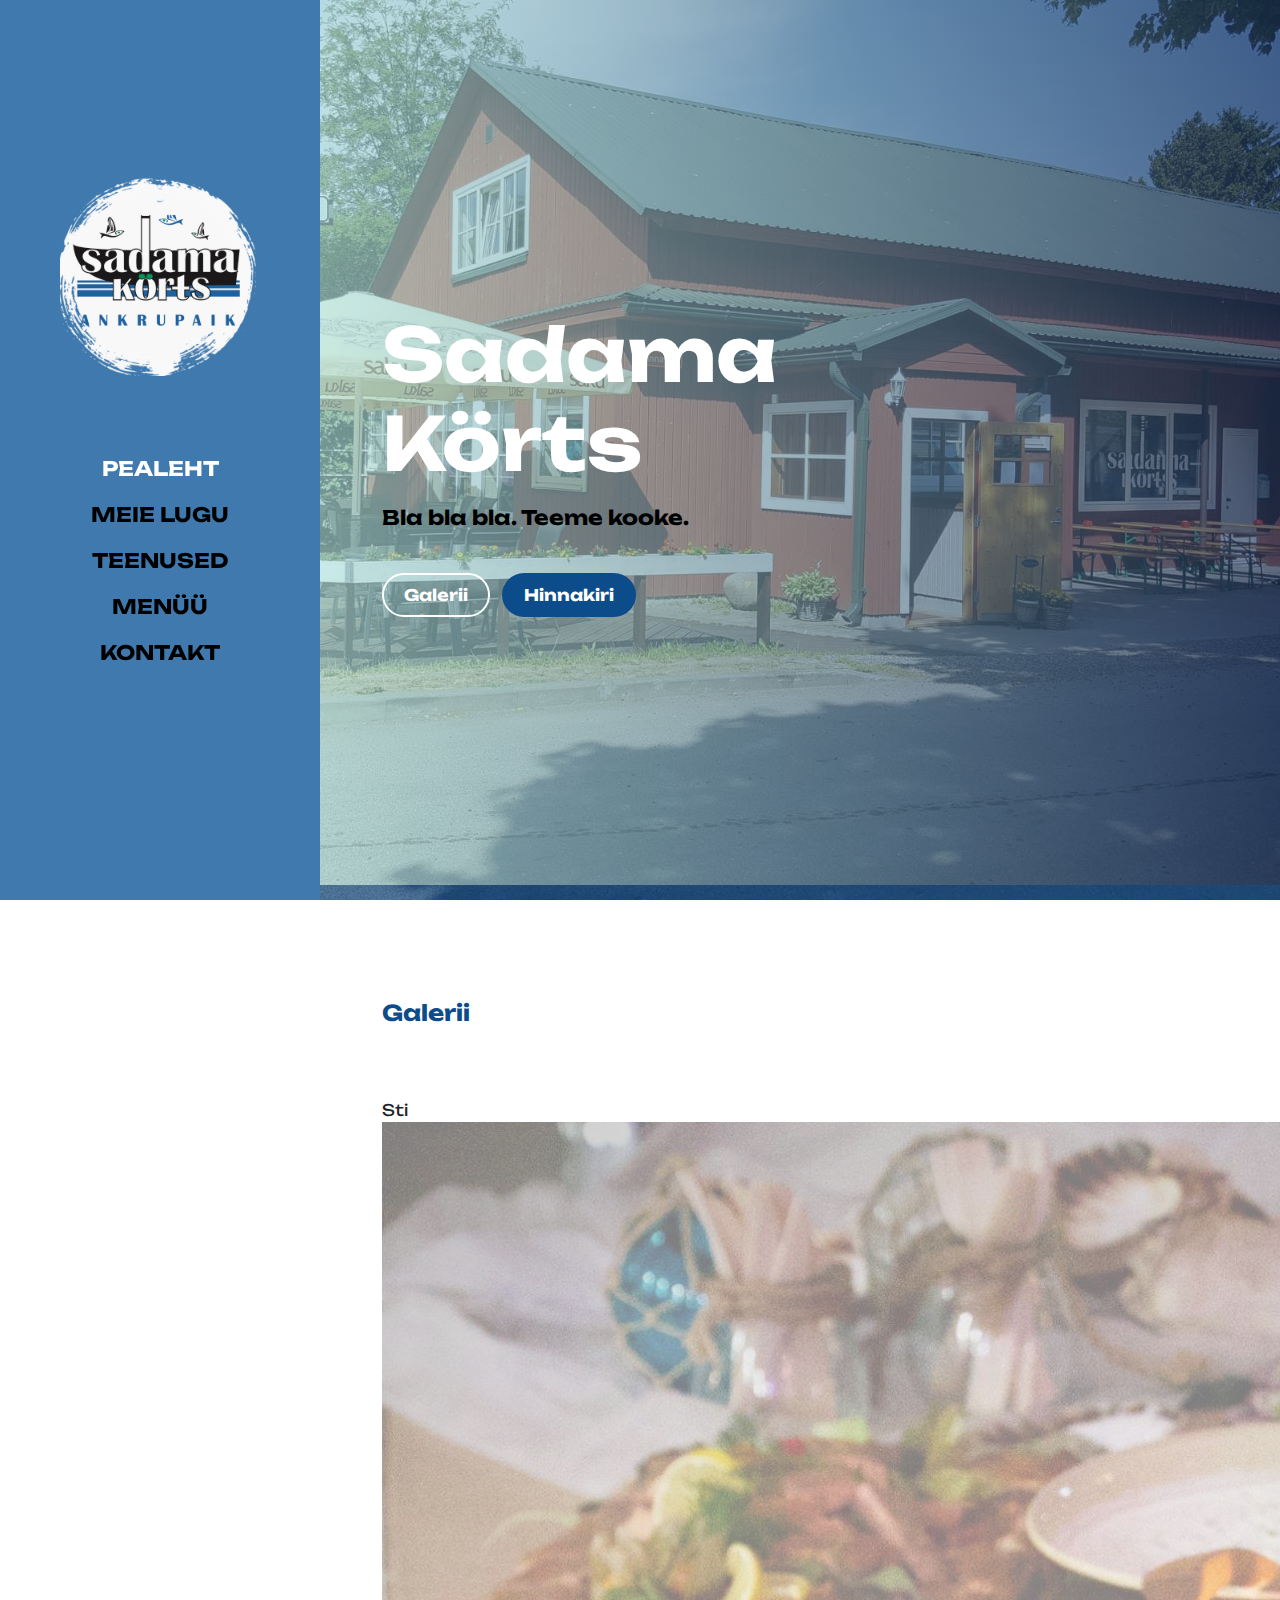
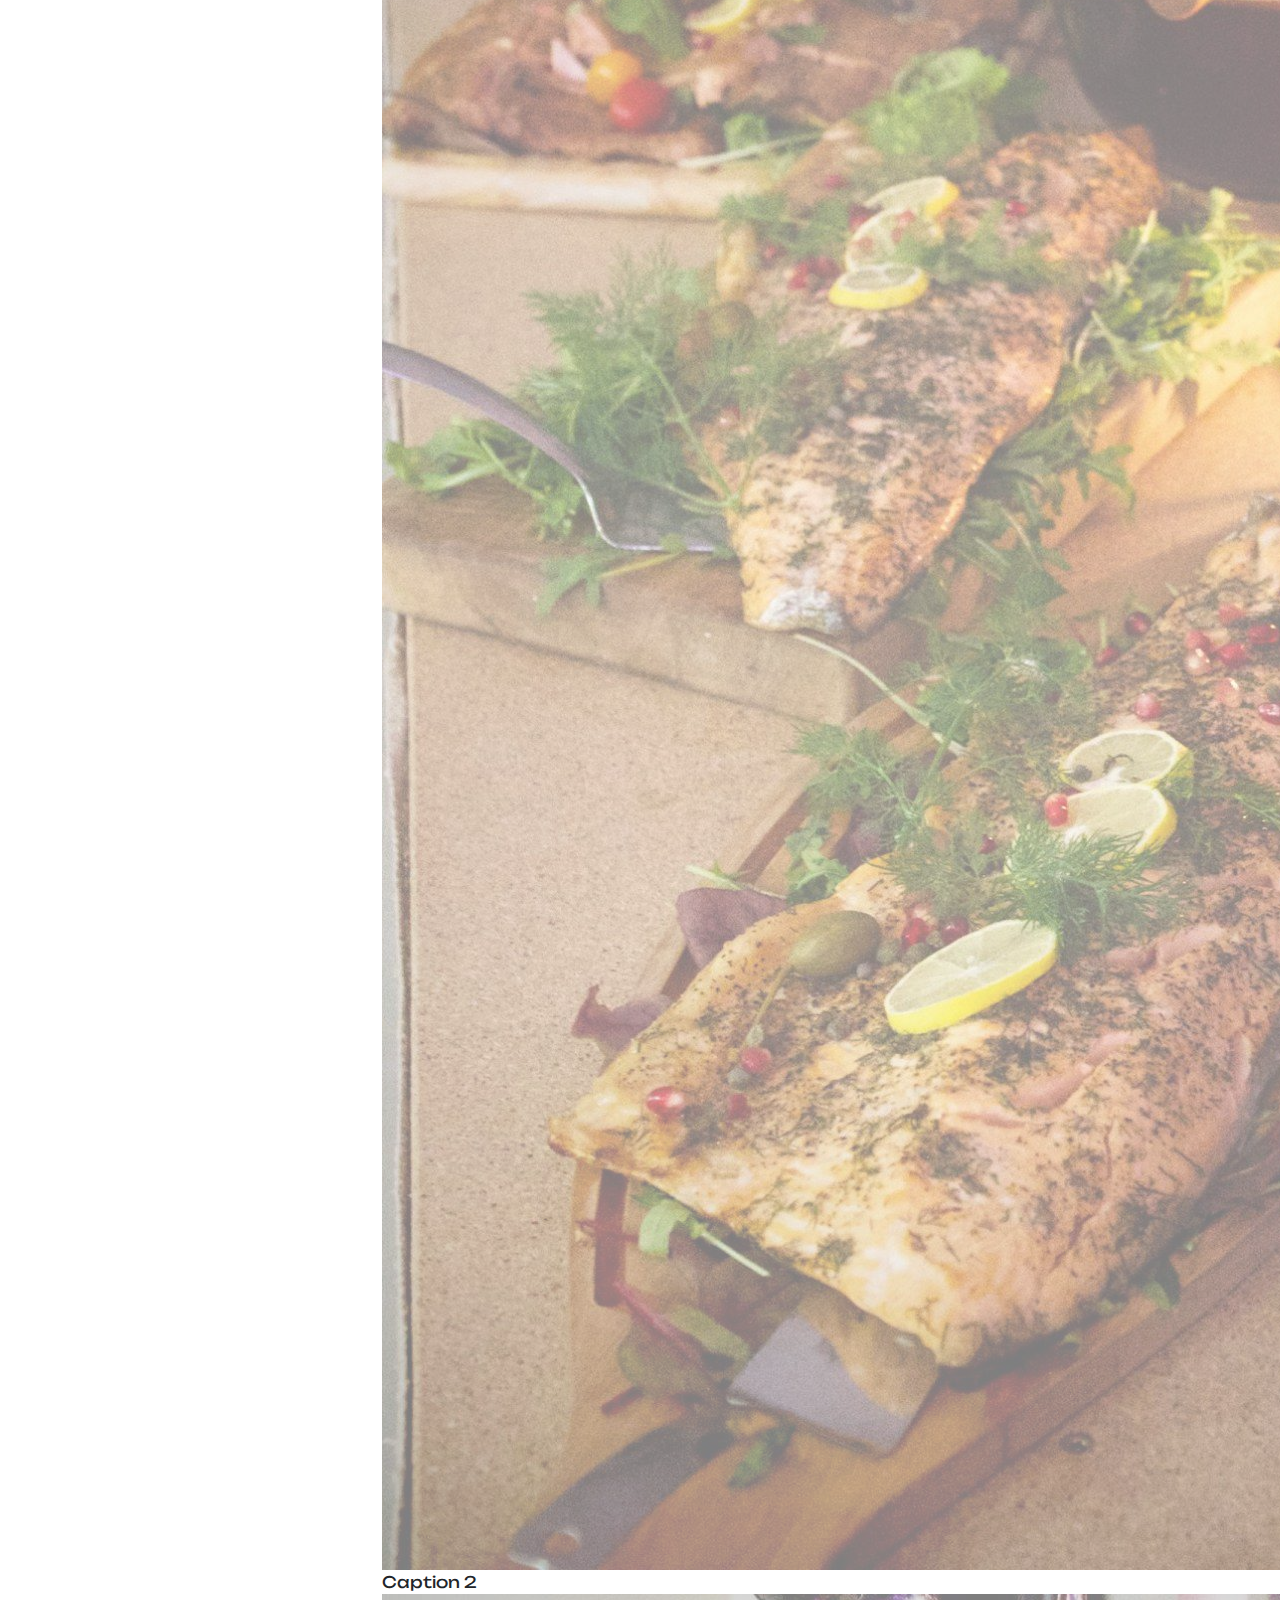
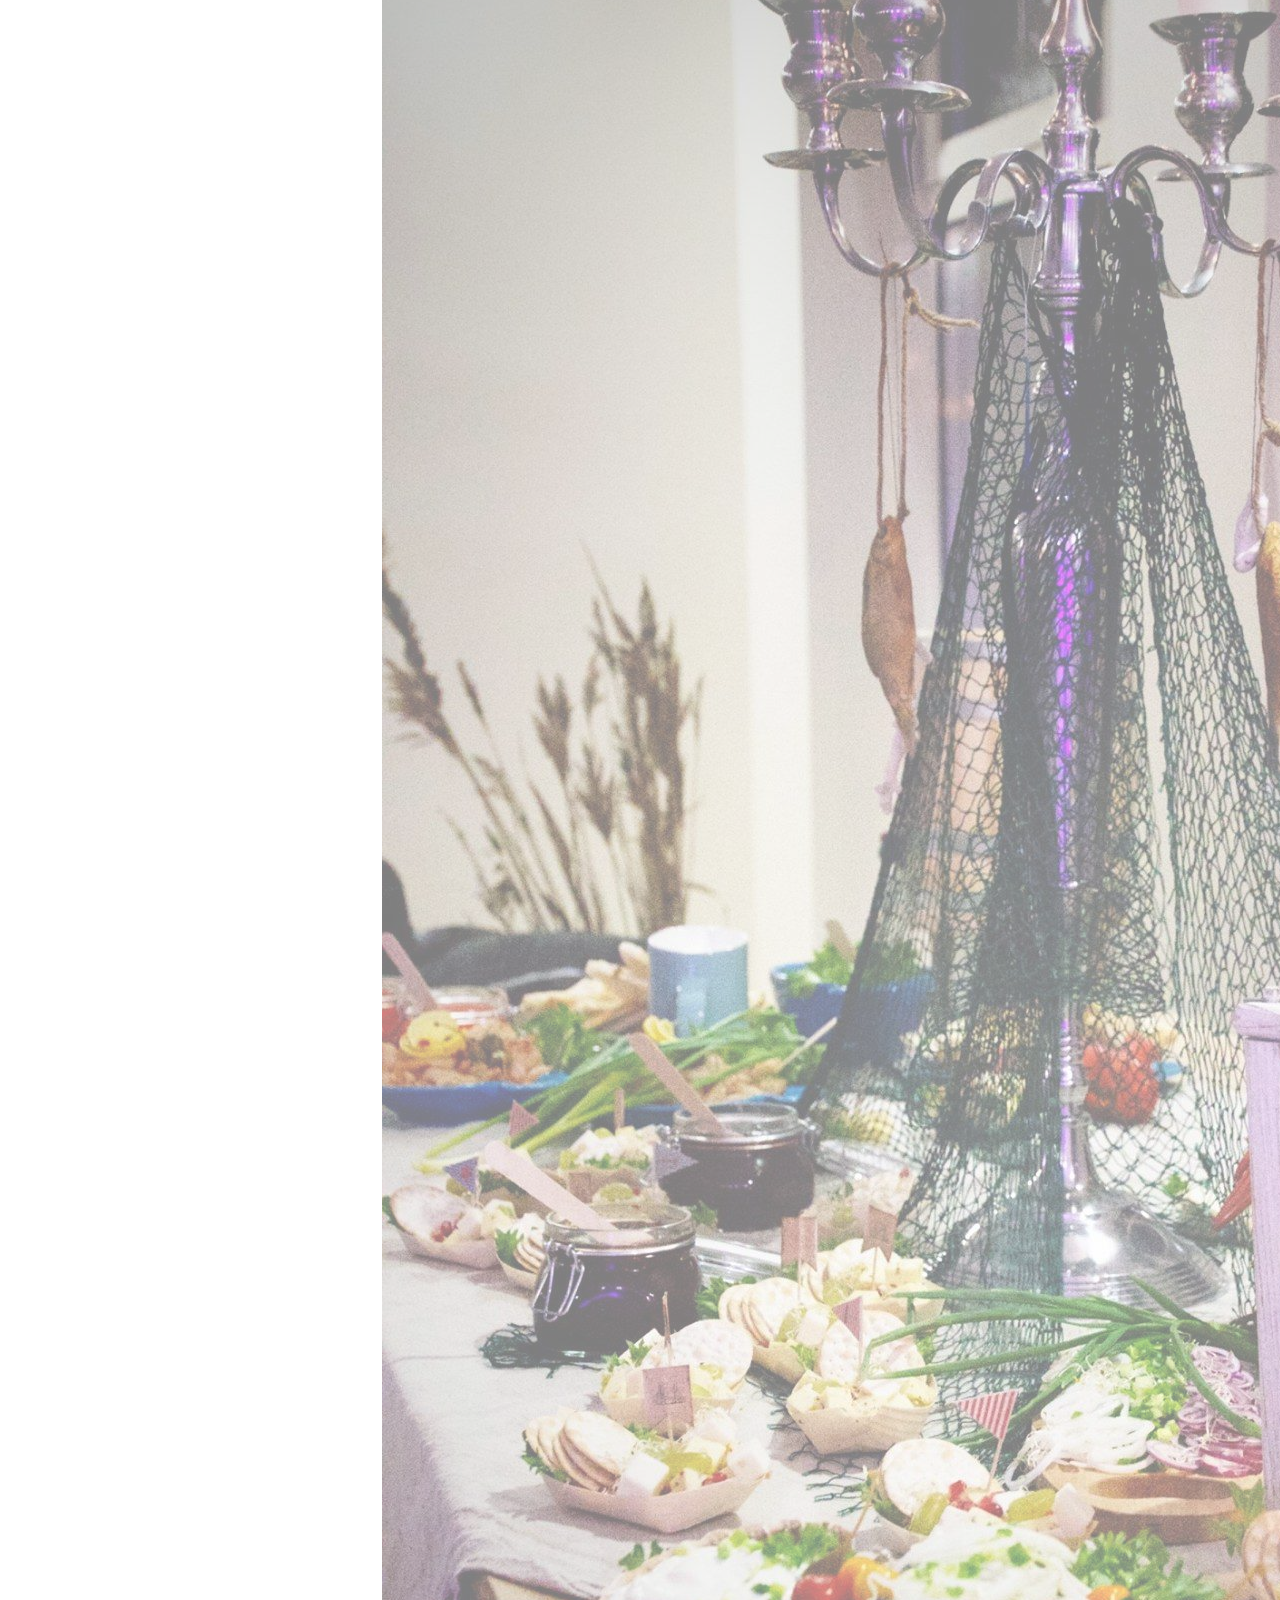
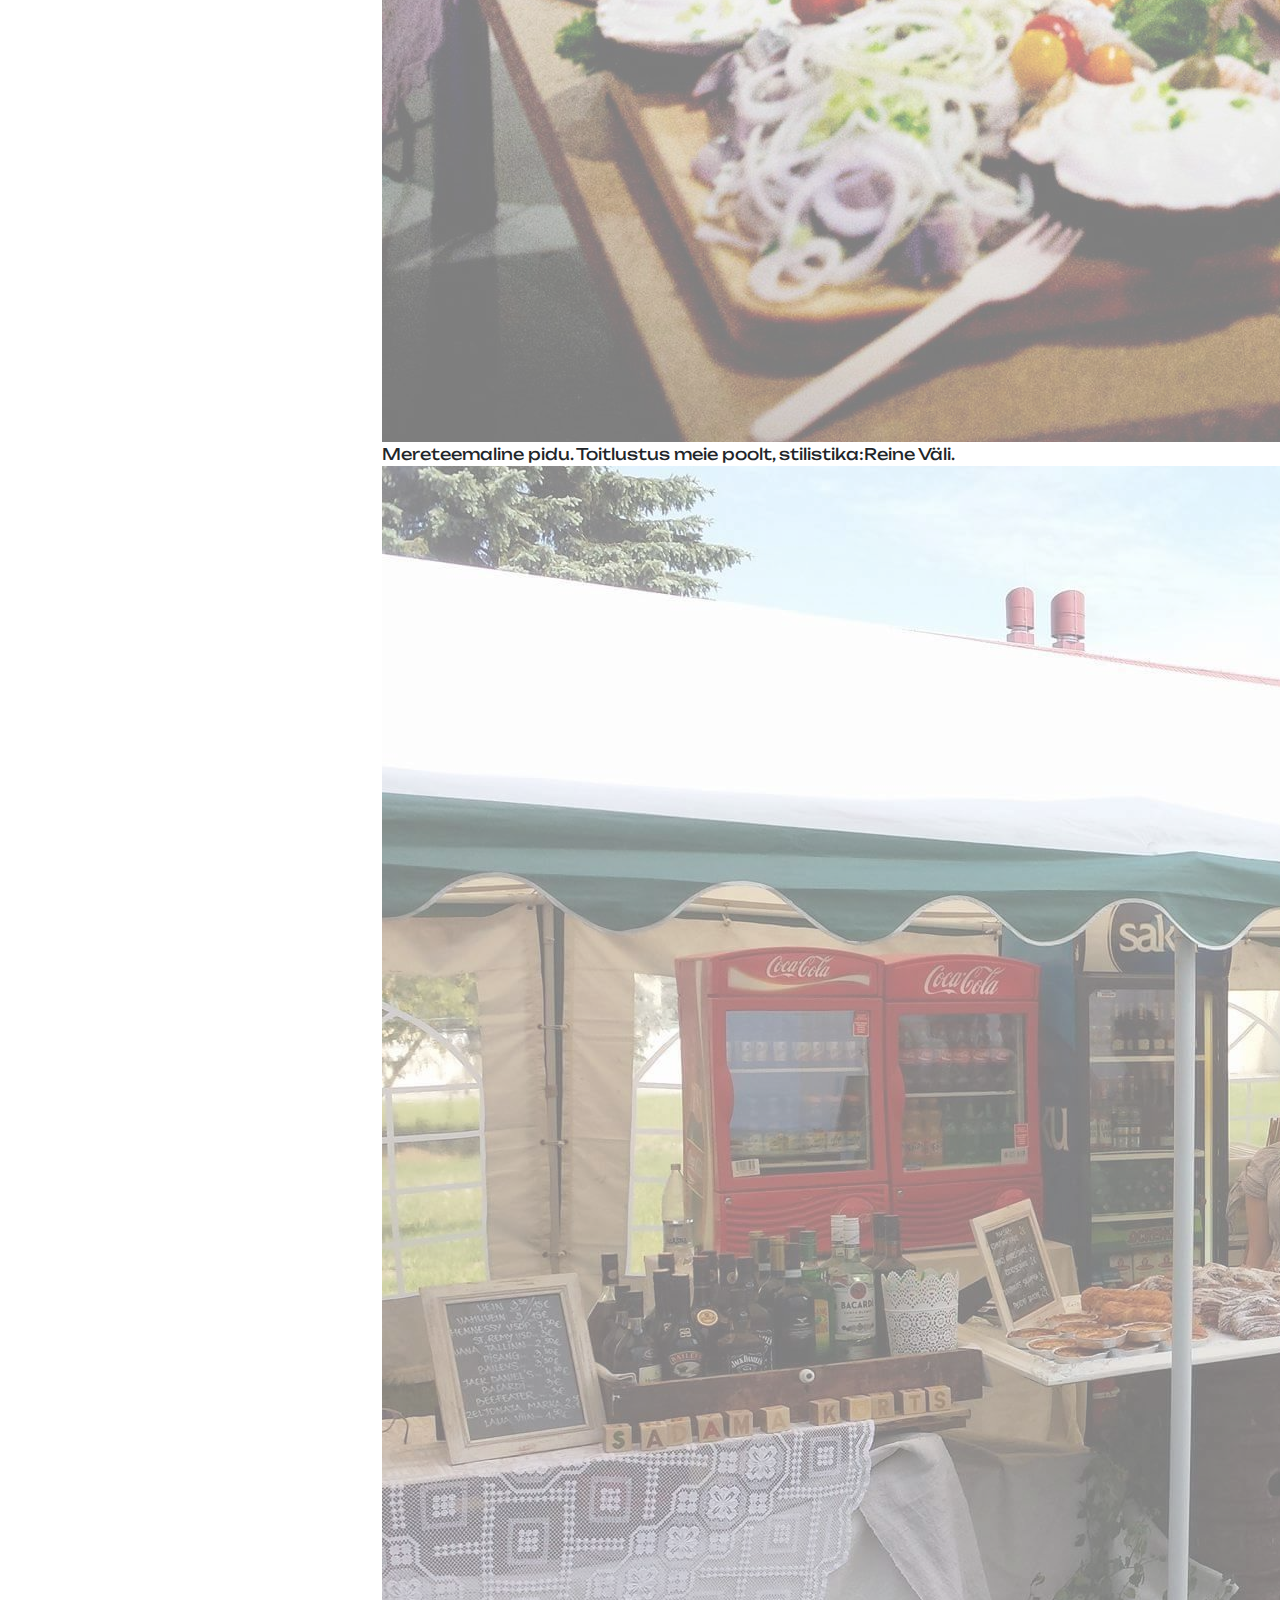
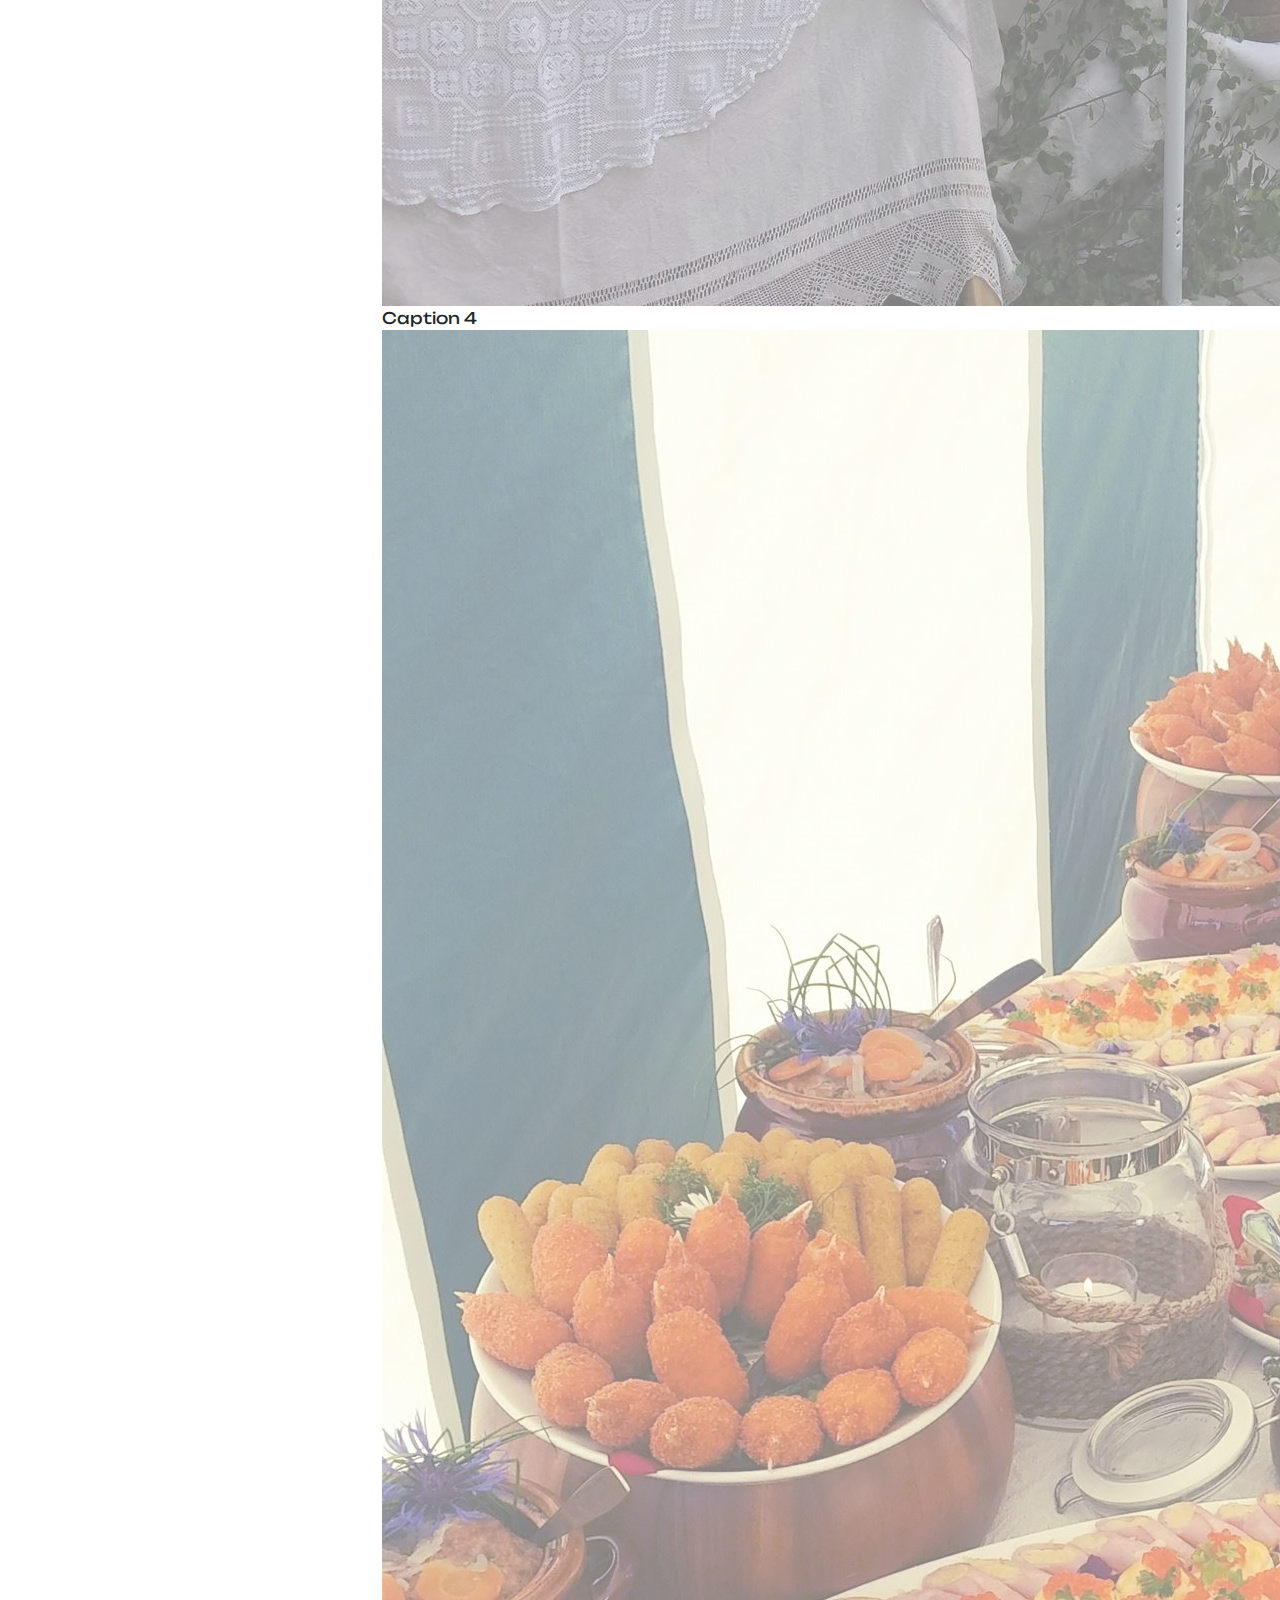
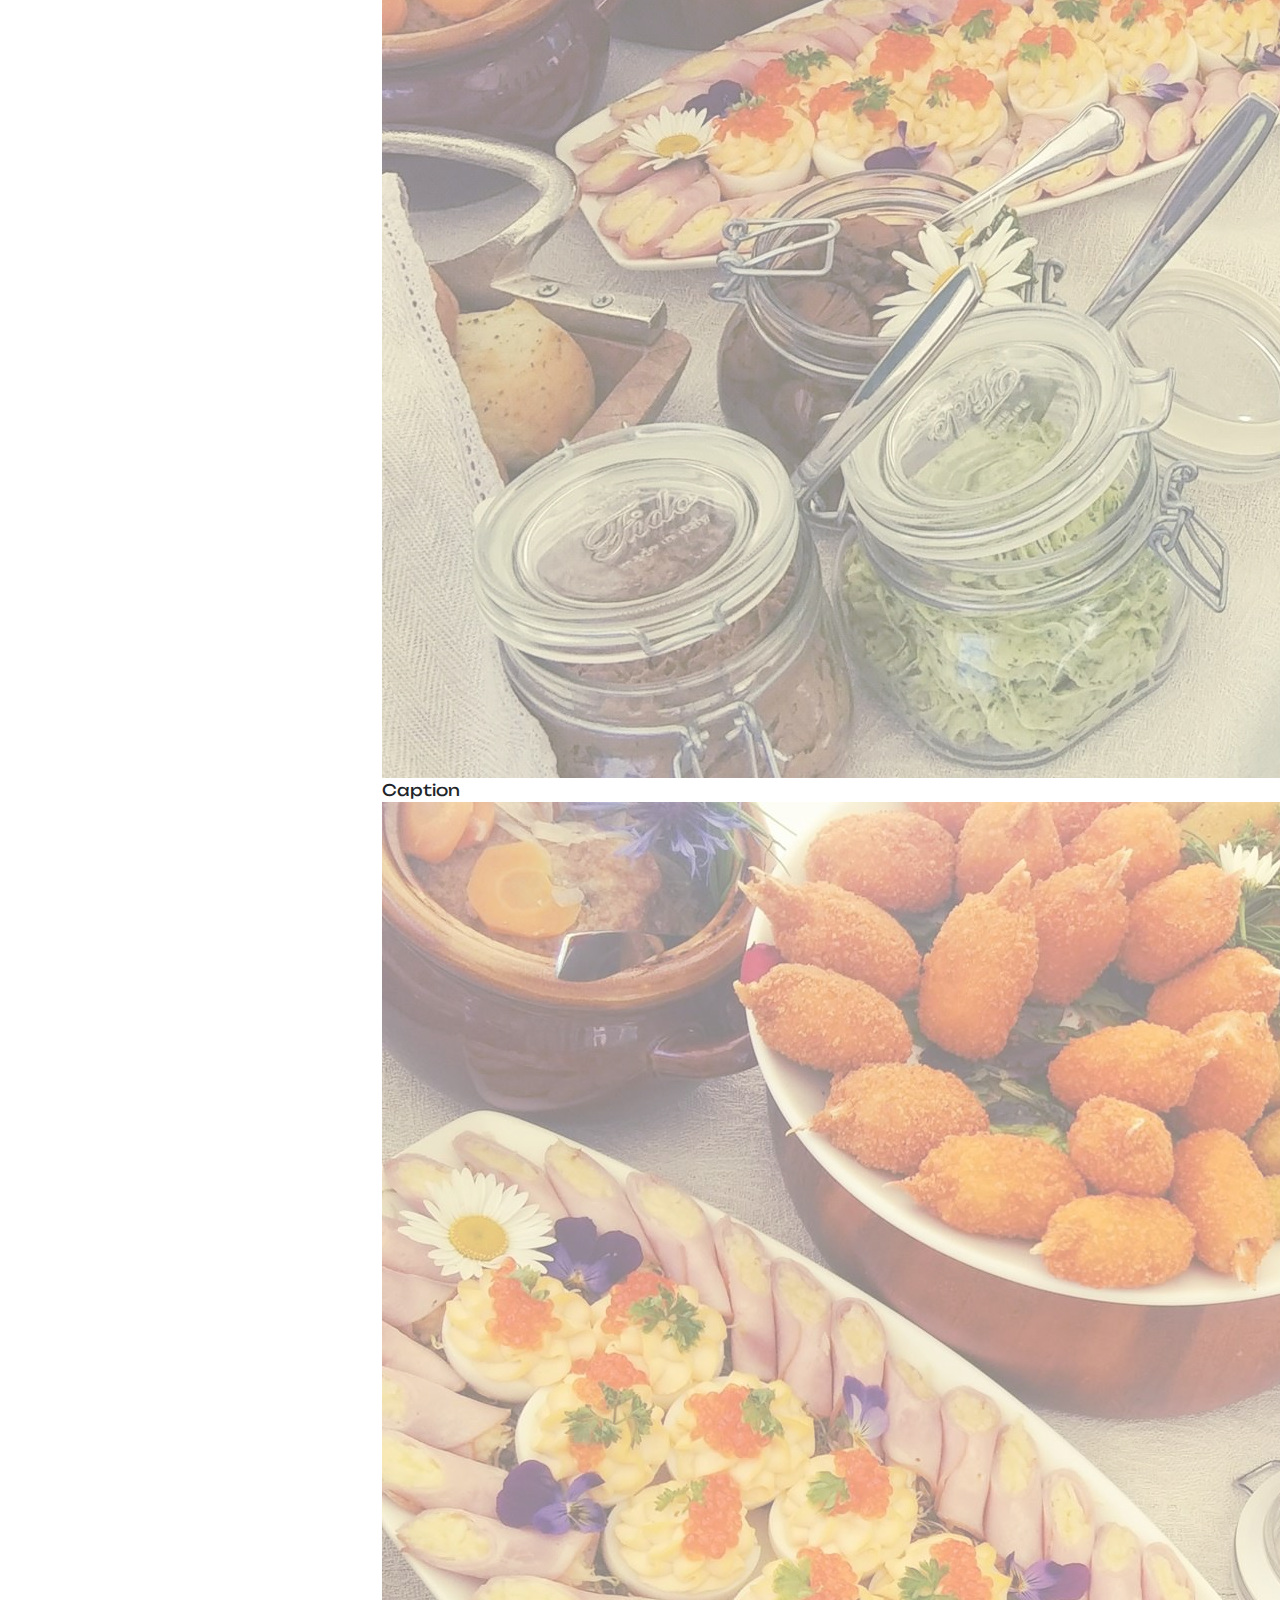
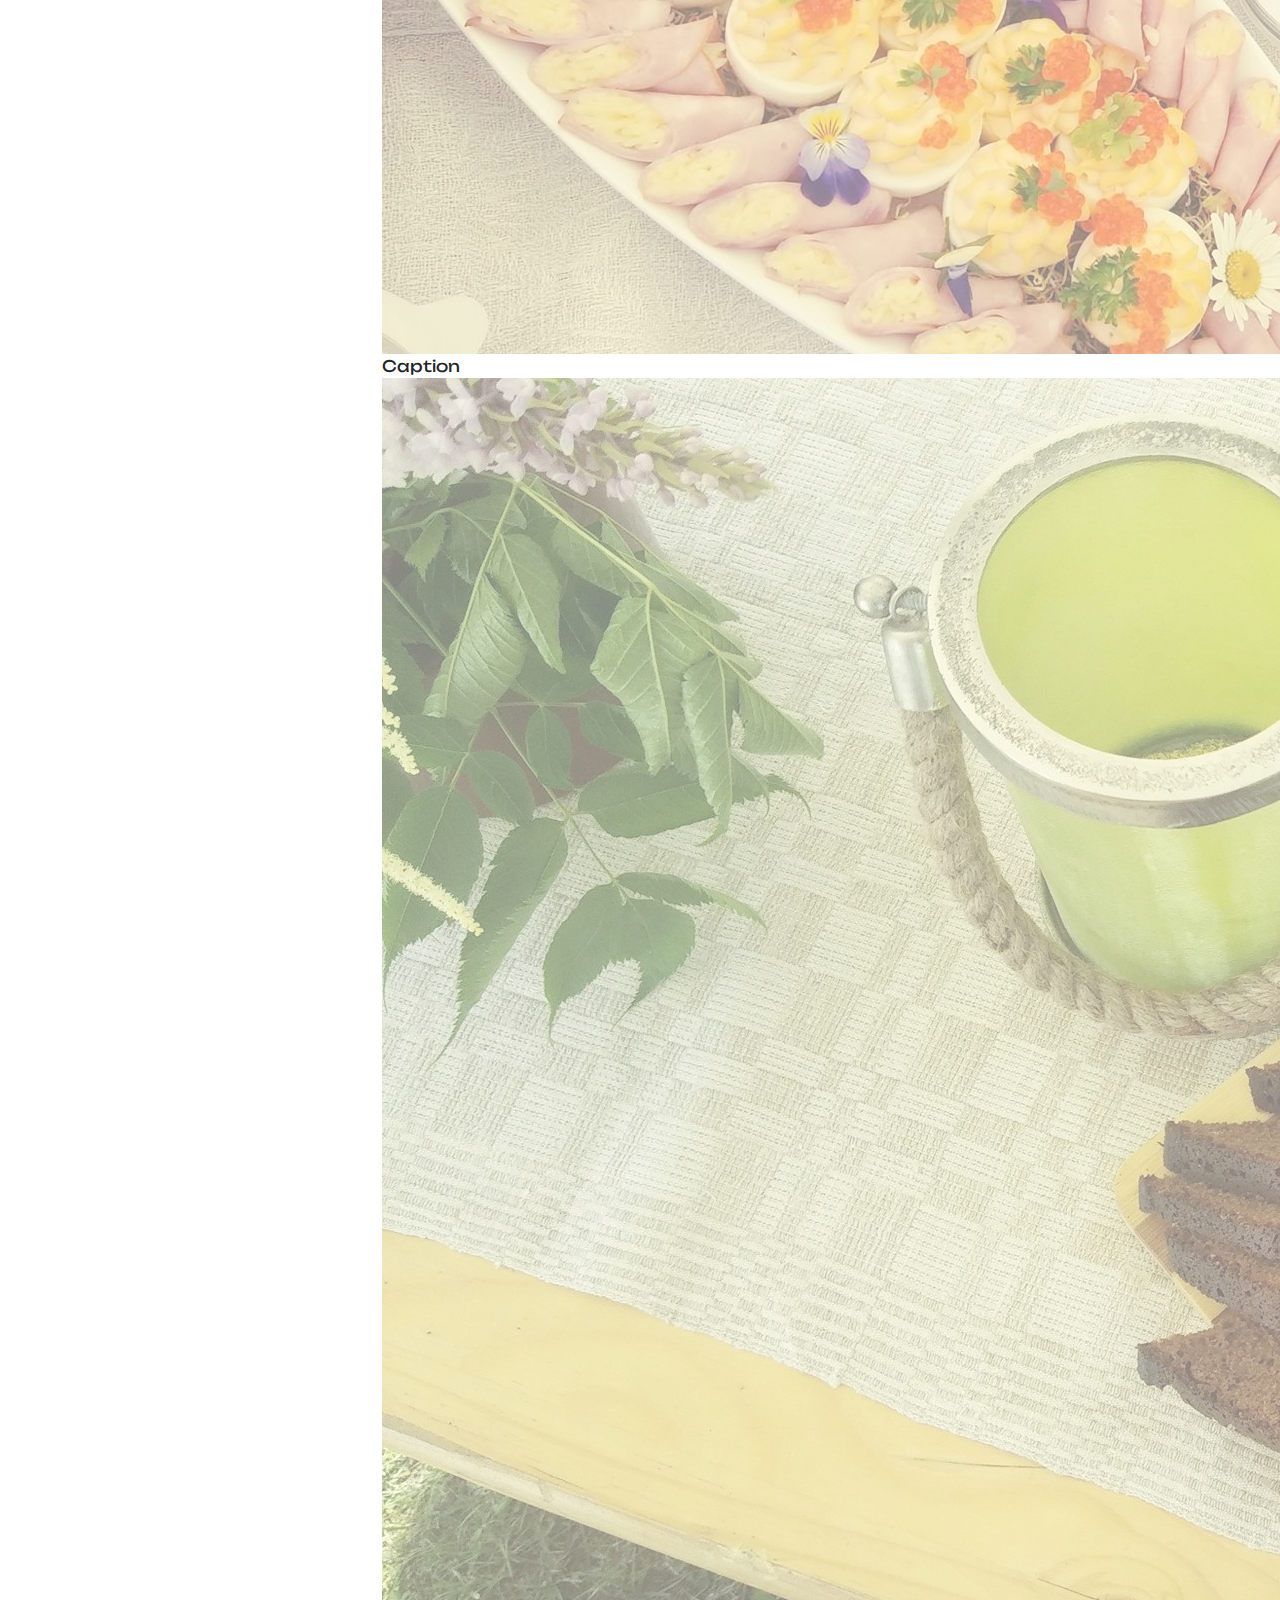
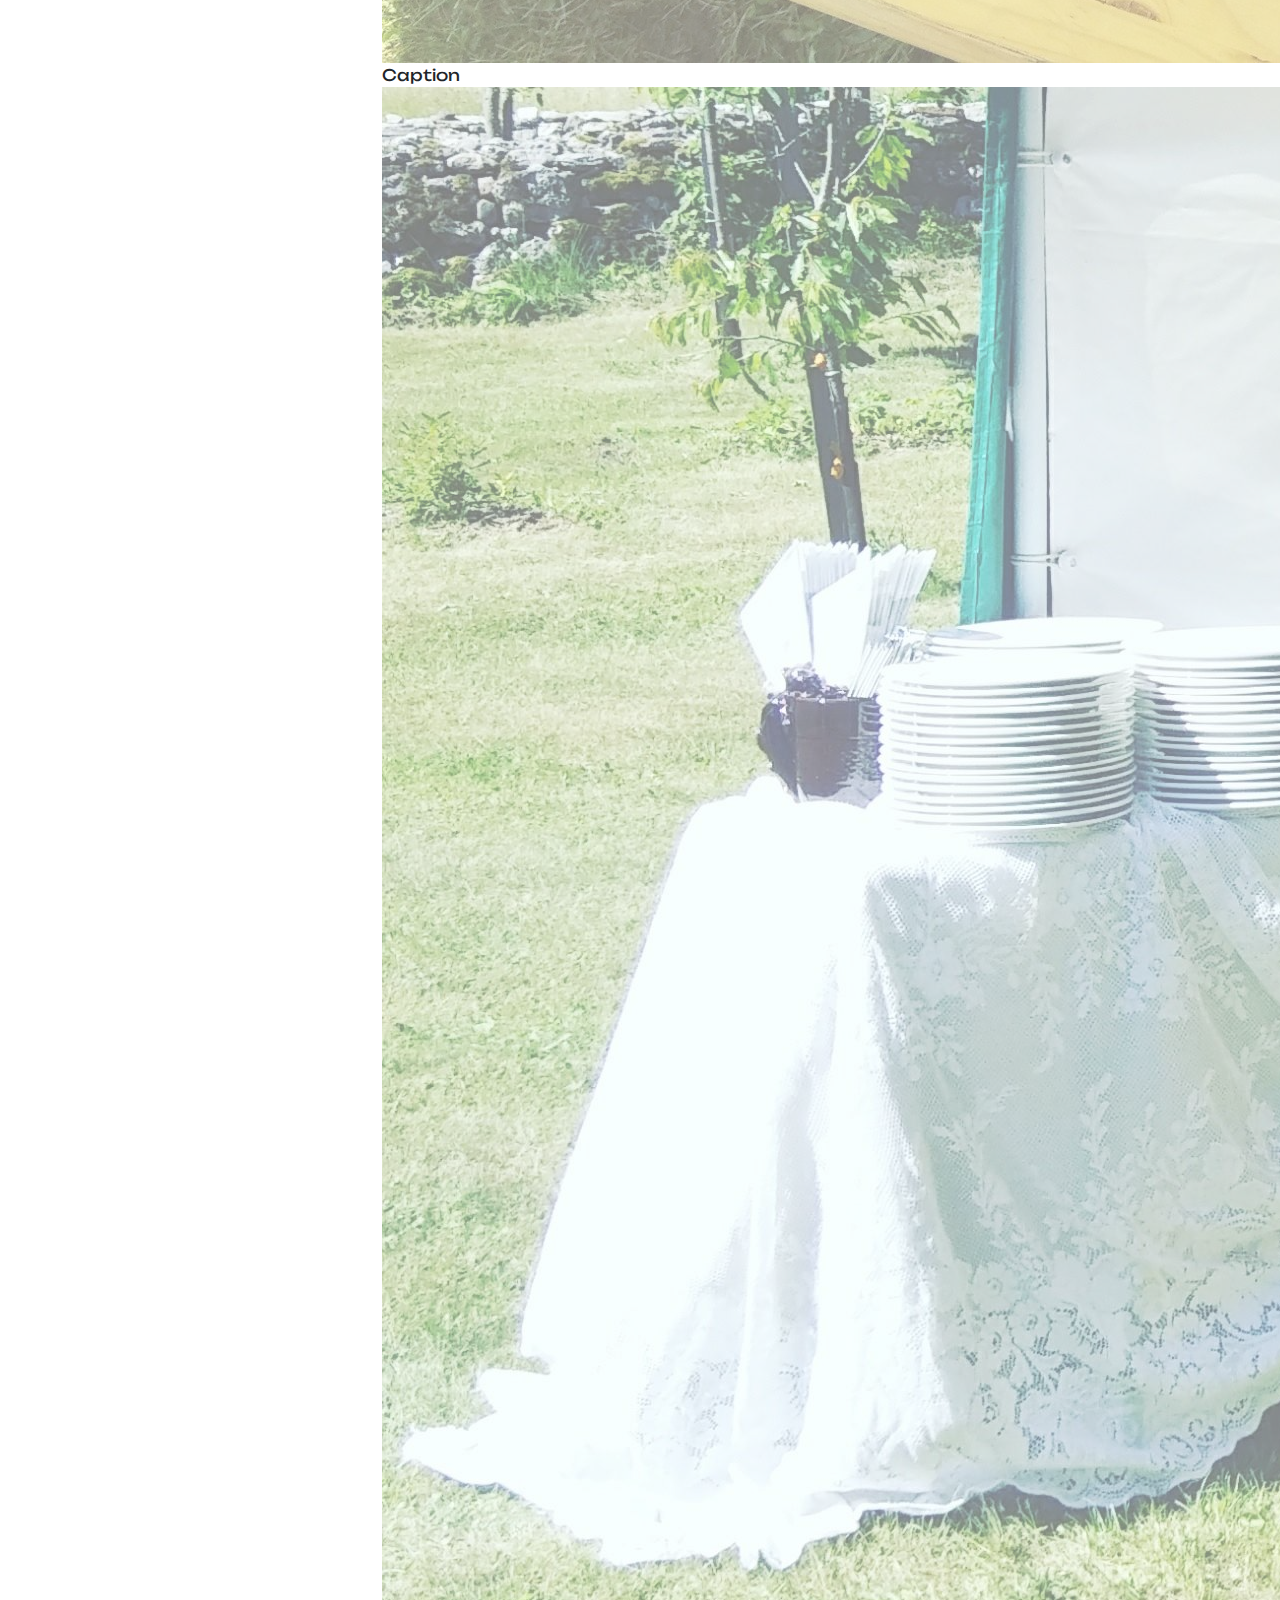
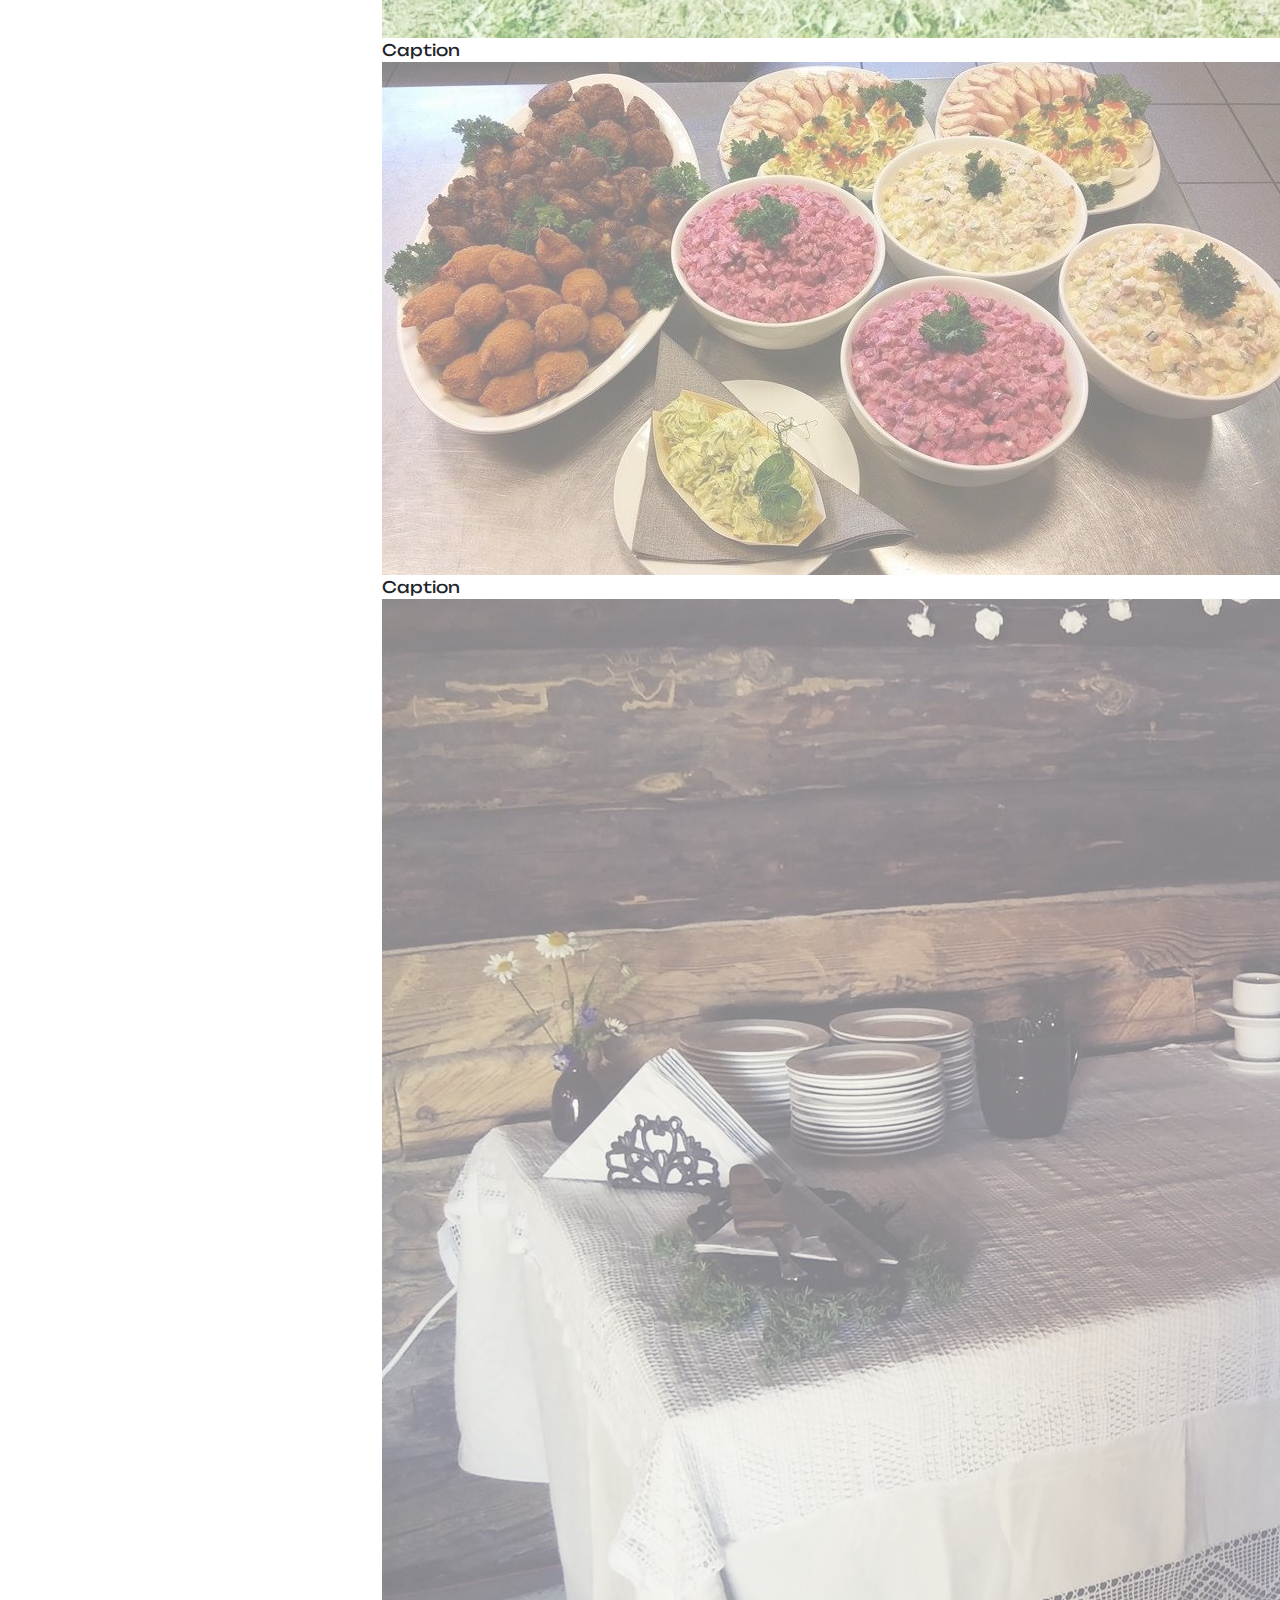
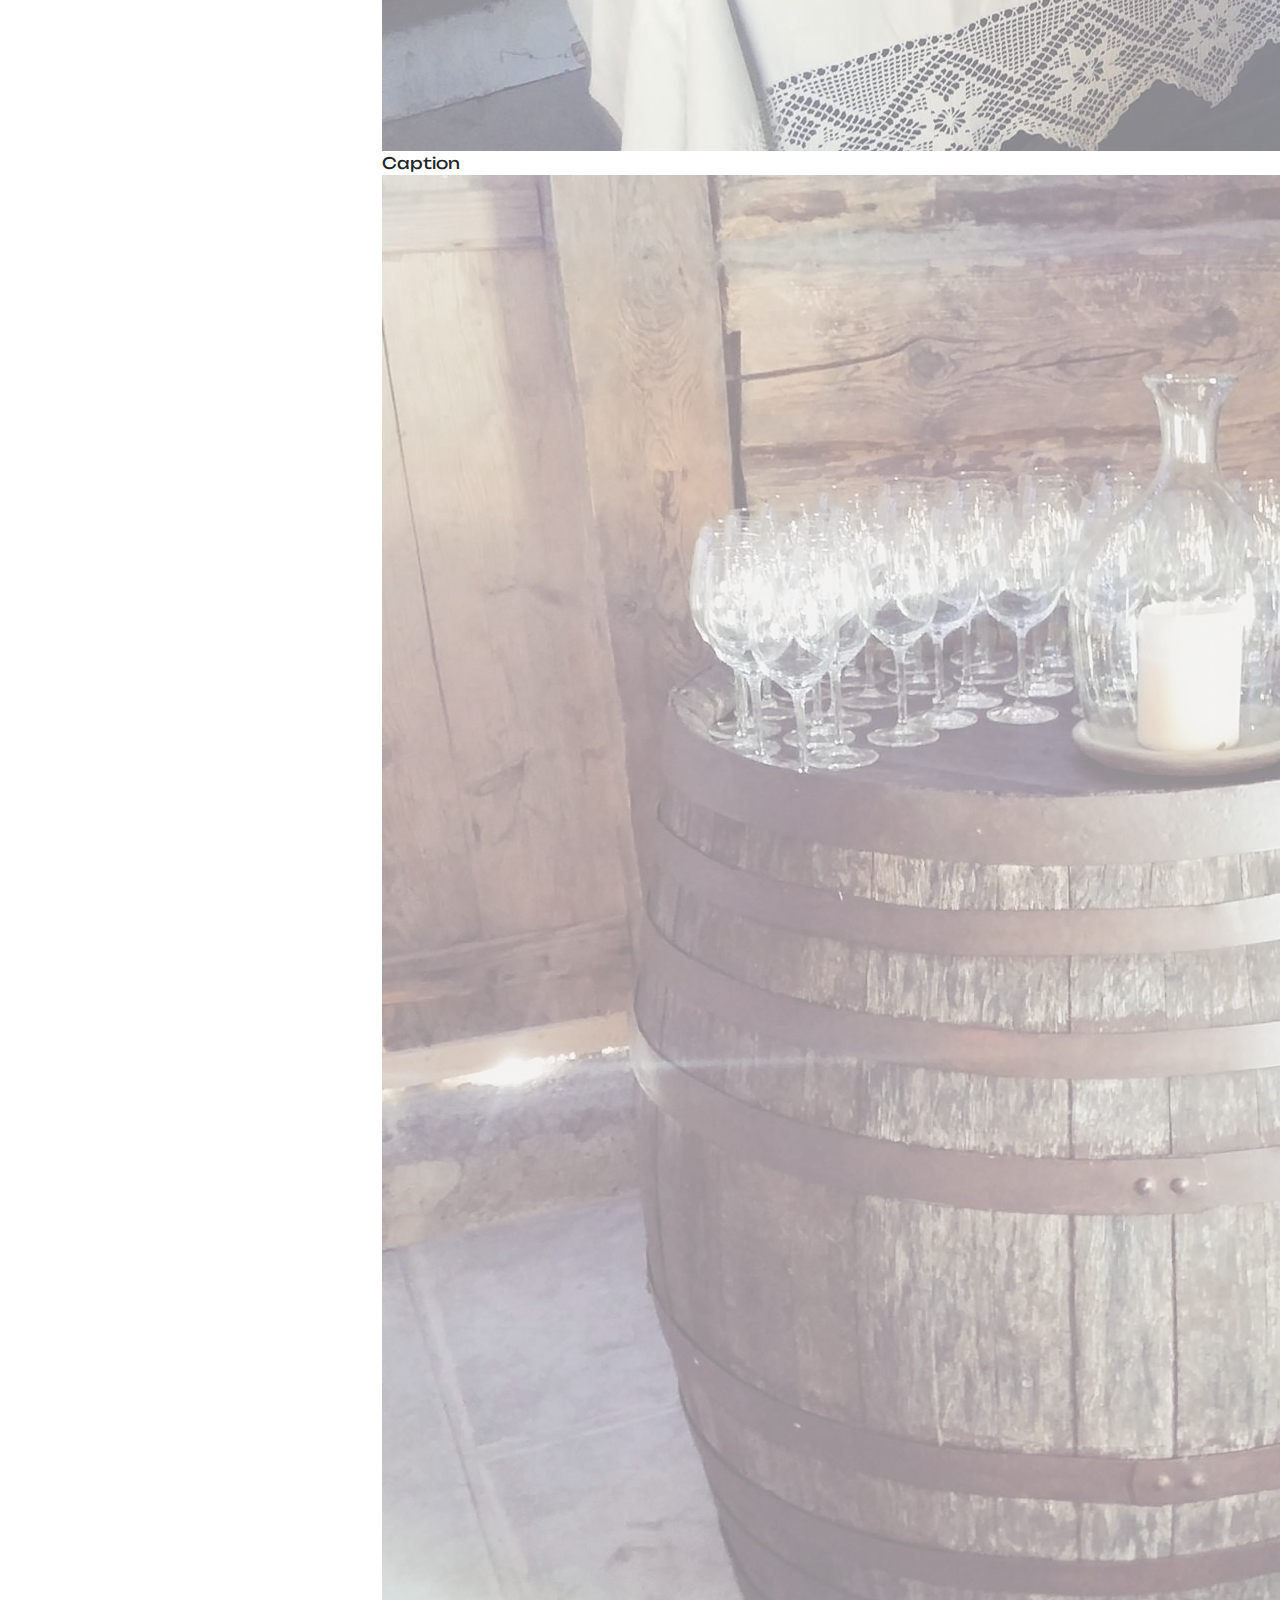
==== cakes.html @ f7a94b75 "new pages, lots of corrections" ====
<!doctype html>
<html lang="en">
    <head>
        <meta charset="utf-8">
        <meta name="viewport" content="width=device-width, initial-scale=1">

        <meta name="description" content="">
        <meta name="author" content="">

        <title>Sadama Körtsu koogid</title>

        <!-- CSS FILES -->        
        <link rel="preconnect" href="https://fonts.googleapis.com">
        
        <link rel="preconnect" href="https://fonts.gstatic.com" crossorigin>

        <link href="https://fonts.googleapis.com/css2?family=Unbounded:wght@300;500&display=swap" rel="stylesheet">

        <link href="css/bootstrap.min.css" rel="stylesheet">

        <link href="css/bootstrap-icons.css" rel="stylesheet">

        <link href="css/sadama-tavern.css" rel="stylesheet">

    </head>
    
    <body>

        <div class="container-fluid">
            <div class="row">

                <button class="navbar-toggler d-md-none collapsed" type="button" data-bs-toggle="collapse" data-bs-target="#sidebarMenu" aria-controls="sidebarMenu" aria-expanded="false" aria-label="Toggle navigation">
                    <span class="navbar-toggler-icon"></span>
                </button>

                <nav id="sidebarMenu" class="col-md-4 col-lg-3 d-md-block sidebar collapse p-0">

                    <div class="position-sticky sidebar-sticky d-flex flex-column justify-content-center align-items-center">
                        <a class="navbar-brand" href="index.html">
                            <img src="images/logo-neww.png" class="logo-image img-fluid" align="">
                        </a>

                        <ul class="nav flex-column">
                            <li class="nav-item">
                                <a class="nav-link click-scroll" href="#section_1">Pealeht</a>
                            </li>

                            <li class="nav-item">
                                <a class="nav-link click-scroll" href="#section_2">Meie lugu</a>
                            </li>

                            <li class="nav-item">
                                <a class="nav-link click-scroll" href="#section_3">Teenused</a>
                            </li>

                            <li class="nav-item">
                                <a class="nav-link click-scroll" href="#section_4">Menüü</a>
                            </li>

                            <li class="nav-item">
                                <a class="nav-link click-scroll" href="#section_5">Kontakt</a>
                            </li>
                        </ul>
                    </div>
                </nav>
                
                <div class="col-md-8 ms-sm-auto col-lg-9 p-0">
                    <section class="hero-section d-flex justify-content-center align-items-center" id="section_1">

                            <div class="container">
                                <div class="row">

                                    <div class="col-lg-8 col-12">
                                        <h1 class="text-white mb-lg-3 mb-4"><strong>Sadama Körts</strong></h1>
                                        <p class="text-black"><b>Bla bla bla. Teeme kooke.</b></p>
                                        <br>
                                        <a class="btn custom-btn custom-border-btn custom-btn-bg-white smoothscroll me-2 mb-2" href="#section_2">Galerii</a>

                                        <a class="btn custom-btn smoothscroll mb-2" href="#section_3">Hinnakiri</a>
                                    </div>
                                </div>
                            </div>
                    </section>


                    <section class="about-section section-padding" id="section_2">
                        <div class="container">
                           
                            <h6 class="mb-5">Galerii</h6>
    
                            <div class="gallery">
                                <div class="gallery-item item-3x4">
                                    <img class="thumb placeholder" src="https://scontent-hel3-1.xx.fbcdn.net/v/t39.30808-6/320216318_2775698945895058_4075656199832396390_n.jpg?_nc_cat=103&ccb=1-7&_nc_sid=8bfeb9&_nc_ohc=HhyXNDJyyNQAX-x9XUf&_nc_ht=scontent-hel3-1.xx&oh=00_AfBh7kcz_B2LDonTb6PJSTqRXzKJgZgHjYXpJrB-NzaiBA&oe=6455A8E8" data-src="https://scontent-hel3-1.xx.fbcdn.net/v/t39.30808-6/320216318_2775698945895058_4075656199832396390_n.jpg?_nc_cat=103&ccb=1-7&_nc_sid=8bfeb9&_nc_ohc=HhyXNDJyyNQAX-x9XUf&_nc_ht=scontent-hel3-1.xx&oh=00_AfBh7kcz_B2LDonTb6PJSTqRXzKJgZgHjYXpJrB-NzaiBA&oe=6455A8E8" data-image="https://scontent-hel3-1.xx.fbcdn.net/v/t39.30808-6/320216318_2775698945895058_4075656199832396390_n.jpg?_nc_cat=103&ccb=1-7&_nc_sid=8bfeb9&_nc_ohc=HhyXNDJyyNQAX-x9XUf&_nc_ht=scontent-hel3-1.xx&oh=00_AfBh7kcz_B2LDonTb6PJSTqRXzKJgZgHjYXpJrB-NzaiBA&oe=6455A8E8" alt="">
                                    <div class="caption"><span>Sti</span></div>
                                </div>
                         
                                <div class="gallery-item item-4x3">
                                    <img class="thumb placeholder" src="/images/catering/cateringx1.jpg" data-src="/images/catering/cateringx1.jpg" data-image="/images/catering/cateringx1.jpg"  alt="">
                                    <div class="caption"><span>Caption 2</span></div>
                                </div>
                         
                                <div class="gallery-item item-3x4">
                                    <img class="thumb placeholder" src="/images/catering/cateringx2.jpg" data-src="/images/catering/cateringx2.jpg" data-image="/images/catering/cateringx2.jpg" alt="">
                                    <div class="caption"><span>Mereteemaline pidu. Toitlustus meie poolt, stilistika:Reine Väli.</span></div>
                                </div>
                         
                                <div class="gallery-item item-4x3">
                                    <img class="thumb placeholder" src="/images/catering/cateringx4.jpg" data-src="/images/catering/cateringx4.jpg" data-image="/images/catering/cateringx4.jpg" alt="">
                                    <div class="caption"><span>Caption 4</span></div>
                                </div>
    
                                <div class="gallery-item item-4x3">
                                    <img class="thumb placeholder" src="/images/catering/catering.jpg" data-src="/images/catering/catering.jpg" data-image="/images/catering/catering.jpg" alt="">
                                    <div class="caption"><span>Caption</span></div>
                                </div>
    
                                <div class="gallery-item item-4x3">
                                    <img class="thumb placeholder" src="images/catering/cateringx9.jpg" data-src="images/catering/cateringx9.jpg" data-image="images/catering/cateringx9.jpg" alt="">
                                    <div class="caption"><span>Caption</span></div>
                                </div>
    
                                <div class="gallery-item item-4x3">
                                    <img class="thumb placeholder" src="images/catering/cateringx8.jpg" data-src="images/catering/cateringx8.jpg" data-image="images/catering/cateringx8.jpg" alt="">
                                    <div class="caption"><span>Caption</span></div>
                                </div>
    
                                <div class="gallery-item item-4x3">
                                    <img class="thumb placeholder" src="images/catering/cateringx7.jpg" data-src="images/catering/cateringx7.jpg" data-image="images/catering/cateringx7.jpg" alt="">
                                    <div class="caption"><span>Caption</span></div>
                                </div>
    
                                <div class="gallery-item item-3x4">
                                    <img class="thumb placeholder" src="images/catering/cateringx3.jpg" data-src="images/catering/cateringx3.jpg" data-image="images/catering/cateringx3.jpg" alt="">
                                    <div class="caption"><span>Caption</span></div>
                                </div>
    
                                <div class="gallery-item item-3x4">
                                    <img class="thumb placeholder" src="images/catering/cateringx5.jpg" data-src="images/catering/cateringx5.jpg" data-image="images/catering/cateringx5.jpg" alt="">
                                    <div class="caption"><span>Caption</span></div>
                                </div>
    
                                <div class="gallery-item item-4x3">
                                    <img class="thumb placeholder" src="images/catering/cateringx6.jpg" data-src="images/catering/cateringx6.jpg" data-image="images/catering/cateringx6.jpg" alt="">
                                    <div class="caption"><span>Caption</span></div>
                                </div>
    
                                <div class="gallery-item item-3x4">
                                    <img class="thumb placeholder" src="" data-src="" data-image="" alt="">
                                    <div class="caption"><span>Caption</span></div>
                                </div>
                            </div>
                        </div>
                    </section>
    

                    

                    <section class="price-list-section section-padding" id="section_3">
                        <div class="container">
                            <div class="row">

                                <div class="col-lg-8 col-12">
                                    <div class="price-list-thumb-wrap">
                                        <div class="mb-4">
                                            <h2 class="mb-2">Hinnakiri</h2>

                                            <strong>2023</strong>
                                        </div>    
                                    </div>   
                                </div>                                 
                            </div>
                        </div>
                    </section>


                <section class="contact-section" id="section_5">
                    <div class="section-padding section-bg">
                        <div class="container">
                            <div class="row">   

                                <div class="col-lg-8 col-12 mx-auto">
                                    <h2 class="text-center">Kirjuta meile</h2>
                                </div>
                            </div>
                        </div>
                    </div>

                    <div class="section-padding">
                        <div class="container">
                            <div class="row">

                                <div class="col-lg-6 col-12">
                                    <h5 class="mb-3"><strong>Meiega saad </strong>ühendust:</h5>

                                    <p class="text-white d-flex mb-1">
                                        <a href="tel: 45 28 921" class="site-footer-link">
                                            (+372) 
                                            45 28 921
                                        </a>
                                    </p>

                                    <p class="text-white d-flex">
                                        <a href="mailto:sadama.korts@gmail.com" class="site-footer-link">
                                            sadama.korts@gmail.com
                                        </a>
                                    </p>

                                    <ul class="social-icon">
                                        <li class="social-icon-item">
                                            <a href="https://www.facebook.com/sadamakorts" class="social-icon-link bi-facebook">
                                            </a>
                                        </li>
            
                                        <li class="social-icon-item">
                                            <a href="https://www.instagram.com/sadamakorts/" class="social-icon-link bi-instagram">
                                            </a>
                                        </li>

                                        <li class="social-icon-item">
                                            <a href="https://wa.me/37256151271" class="social-icon-link bi-whatsapp">
                                            </a>
                                        </li>
                                    </ul>
                                </div>

                                <div class="col-lg-5 col-12 contact-block-wrap mt-5 mt-lg-0 pt-4 pt-lg-0 mx-auto">
                                    <div class="contact-block">
                                        <h6 class="mb-0">
                                            <i class="custom-icon bi-shop me-3"></i>

                                            <strong>Avatud iga päev</strong>

                                            <span class="ms-auto">12.00-19.00 *</span>
                                            <p>* ajakohaseima info saamiseks külasta meie FB lehte!</p>
                                        </h6>
                                    </div>
                                </div>

                                <div class="col-lg-12 col-12 mx-auto mt-5 pt-5">
                                    <iframe class="google-map" src="https://www.google.com/maps/place/Kuivastu+mnt.+21a,+Orissaare,+94601+Saare+maakond/@58.5596868,23.0792115,20z/data=!3m1!1e3!4m6!3m5!1s0x46f2811662147669:0x608fb70c30abd76d!8m2!3d58.5596554!4d23.0789654!16s%2Fg%2F11b8v53dx8"></iframe>
                                </div>

                            </div>
                        </div>
                    </div>
                </section>

                <footer class="site-footer">
                    <div class="container">
                        <div class="row">

                            <div class="col-lg-12 col-12">
                                <h4 class="site-footer-title mb-4">Aadress</h4>
                            </div>

                            <div class="col-lg-4 col-md-6 col-11">
                                <div class="site-footer-thumb">
                                    <strong class="mb-1">Orissaare</strong>

                                    <p>Kuivastu mnt. 21A, Orissaare, 94601, Saaremaa</p>
                                </div>
                            </div>
                        </div>
                    </div>

                    <div class="site-footer-bottom">
                        <div class="container">
                            <div class="row align-items-center">

                                <div class="col-lg-8 col-12 mt-4">
                                    <p class="copyright-text mb-0">Copyright © 2023 <br> *Lehe pani kokku AliinS
                                </div>

                                <div class="col-lg-2 col-md-3 col-3 mt-lg-4 ms-auto">
                                    <a href="#section_1" class="back-top-icon smoothscroll" title="Back Top">
                                        <i class="bi-arrow-up-circle"></i>
                                    </a>
                                </div>

                            </div>
                        </div>
                    </div>
                </footer>
            </div>

        <!-- JAVASCRIPT FILES -->
        <script src="js/jquery.min.js"></script>
        <script src="js/bootstrap.min.js"></script>
        <script src="js/click-scroll.js"></script>
        <script src="js/custom.js"></script>
        <script src="js/menu-pop.js"></script>
        <!-- Gallery JS -->
        <script src='js/gallery.js'></script>
        <!-- jQuery -->
        <script src='https://cdnjs.cloudflare.com/ajax/libs/jquery/3.5.1/jquery.min.js'></script>
    </body>
</html>
---- css/sadama-tavern.css ----
/*MENU STUFF*/
#myImg {
  border-radius: 5px;
  cursor: pointer;
  transition: 0.3s;
  display: block;
  margin-left: auto;
  margin-right: auto
}

#myImg:hover {opacity: 0.7;}

/* The Modal (background) */
.modal {
  display: none; /* Hidden by default */
  position: fixed; /* Stay in place */
  z-index: 1; /* Sit on top */
  padding-top: 100px; /* Location of the box */
  left: 0;
  top: 0;
  width: 100%; /* Full width */
  height: 100%; /* Full height */
  overflow: auto; /* Enable scroll if needed */
  background-color: rgb(0,0,0); /* Fallback color */
  background-color: rgba(0,0,0,0.9); /* Black w/ opacity */
}

/* Modal Content (image) */
.modal-content {
  margin: auto;
  display: block;
  width: 75%;
  max-width: 75%;
}

/* Caption of Modal Image */
#caption {
  margin: auto;
  display: block;
  width: 80%;
  max-width: 700px;
  text-align: center;
  color: #ccc;
  padding: 10px 0;
  height: 150px;
}

/* Add Animation */
.modal-content, #caption {
  -webkit-animation-name: zoom;
  -webkit-animation-duration: 0.6s;
  animation-name: zoom;
  animation-duration: 0.6s;
}

.out {
animation-name: zoom-out;
animation-duration: 0.6s;
}

@-webkit-keyframes zoom {
  from {-webkit-transform:scale(1)}
  to {-webkit-transform:scale(2)}
}

@keyframes zoom {
  from {transform:scale(0.4)}
  to {transform:scale(1)}
}

@keyframes zoom-out {
  from {transform:scale(1)}
  to {transform:scale(0)}
}

/* The Close Button */
.close {
  position: absolute;
  top: 15px;
  right: 35px;
  color: #ADDFDE;
  font-size: 40px;
  font-weight: bold;
  transition: 0.3s;
}

.close:hover,
.close:focus {
  color: #ADDFDE;
  text-decoration: none;
  cursor: pointer;
}

/* 100% Image Width on Smaller Screens */
@media only screen and (max-width: 700px){
  .modal-content {
      width: 100%;
  }
}



/*---------------------------------------
  CUSTOM PROPERTIES ( VARIABLES )             
-----------------------------------------*/
:root {
  --white-color:                  #ffffff;
  --primary-color:                #0c4b8a9a;
  --sidebar-color:                #1c619ed8;
  --secondary-color:              #0C4C8A;
  --section-bg-color:             #f0f8ff;
  --custom-btn-bg-color:          #0C4C8A;
  --custom-btn-bg-hover-color:    #1c619e;
  --dark-color:                   #000000;
  --p-color:                      #717275;
  --border-color:                 #7fffd4;
  --link-hover-color:             #97D5E0;
  --info-button:                  #0C4C8A;
  --info-button-letter:           #ffffffe3;

  --body-font-family:             'Unbounded', cursive;

  --h1-font-size:                 74px;
  --h2-font-size:                 46px;
  --h3-font-size:                 32px;
  --h4-font-size:                 28px;
  --h5-font-size:                 24px;
  --h6-font-size:                 22px;
  --p-font-size:                  20px;
  --btn-font-size:                16px;
  --copyright-font-size:          14px;

  --border-radius-large:          100px;
  --border-radius-medium:         20px;
  --border-radius-small:          10px;

  --font-weight-thin:             200;
  --font-weight-light:            300;
  --font-weight-normal:           400;
  --font-weight-bold:             700;
}

body {
  background-color: var(--white-color);
  font-family: var(--body-font-family); 
}


/*---------------------------------------
  TYPOGRAPHY               
-----------------------------------------*/


h2,
h3,
h4,
h5,
h6 {
  color: var(--dark-color);
}

h1,
h2,
h3,
h4,
h5,
h6 {
  font-weight: var(--font-weight-bold);
}

h1 {
  font-size: var(--h1-font-size);
}

h2 {
  font-size: var(--h2-font-size);
}

h3 {
  font-size: var(--h3-font-size);
}

h4 {
  font-size: var(--h4-font-size);
}

h5 {
  font-size: var(--h5-font-size);
}

h6 {
  font-size: var(--h6-font-size);
}

p {
  color: var(--p-color);
  font-size: var(--p-font-size);
  font-weight: var(--font-weight-light);
}

ul li {
  color: var(--p-color);
  font-size: var(--p-font-size);
  font-weight: var(--font-weight-light);
}

a, 
button {
  touch-action: manipulation;
  transition: all 0.3s;
}

a {
  display: inline-block;
  color: var(--primary-color);
  text-decoration: none;
}

a:hover {
  color: var(--link-hover-color);
}

b,
strong {
  font-weight: var(--font-weight-bold);
}


/*---------------------------------------
  SECTION               
-----------------------------------------*/
.section-padding {
  padding: 100px 50px;
}

.section-bg {
  background-color: var(--section-bg-color);
}

.section-overlay {
  background-color: var(--dark-color);
  position: absolute;
  top: 0;
  left: 0;
  pointer-events: none;
  width: 100%;
  height: 100%;
  opacity: 0.45;
}

.section-overlay + .container {
  position: relative;
}

.back-top-icon {
  font-size: var(--h2-font-size);
}


/*---------------------------------------
  CUSTOM BLOCK BACKGROUND OVERLAY               
-----------------------------------------*/
.custom-block-bg-overlay-wrap {
  background: var(--primary-color);
  border-radius: var(--border-radius-medium);
  transition: all 0.3s ease;
}

.custom-block-bg-overlay-wrap:hover {
  background: linear-gradient(90deg, #1F375D 5%, #7dacd0 100%);
  transform: scale(1.05);
}

.custom-block-bg-overlay-image {
  border-radius: var(--border-radius-medium);
  display: block;
  margin: auto;
  height: 100%;
  object-fit: cover;
  transform: rotate(8deg);
}

.custom-block-bg-overlay-wrap:hover .team-info {
  bottom: 10px;
}


/*---------------------------------------
  CUSTOM BUTTON               
-----------------------------------------*/

.infobutton {
  color: var(--info-button-letter);
}

.custom-btn {
  background: var(--custom-btn-bg-color);
  border: 2px solid transparent;
  border-radius: var(--border-radius-large);
  color: var(--white-color);
  font-size: var(--btn-font-size);
  font-weight: var(--font-weight-bold);
  line-height: normal;
  transition: all 0.3s;
  padding: 10px 20px;
}

.custom-btn:hover {
  background: var(--custom-btn-bg-hover-color);
  color: var(--white-color);
}

.custom-border-btn {
  background: transparent;
  border: 2px solid var(--custom-btn-bg-color);
  color: var(--custom-btn-bg-color);
}

.custom-btn-bg-white {
  border-color: var(--white-color);
  color: var(--white-color);
}

.custom-btn-italic {
  font-style: italic;
}


/*---------------------------------------
  NAVIGATION              
-----------------------------------------*/
.sidebar {
  background: var(--sidebar-color);
  background-repeat: no-repeat;
  background-size: cover;
  background-position: center;
  position: fixed;
  top: 0;
  bottom: 0;
  left: 0;
  z-index: 100;
  padding: 50px 0 0;
}

.sidebar-sticky {
  height: calc(100vh - 48px);
  overflow-x: hidden;
  overflow-y: auto;
  text-align: center;
  position: relative;
}

.navbar {
  background: transparent;
  z-index: 9;
}

.logo-image {
  width: 200px;
  height: auto;
  margin-bottom: 70px;
}

#sidebarMenu .nav-link {
  color: var(--dark-color);
  font-size: var(--p-font-size);
  font-weight: var(--font-weight-bold);
  text-transform: uppercase;
  position: relative;
}

#sidebarMenu .nav-link.active, 
#sidebarMenu .nav-link:hover {
  color: var(--white-color);
}

.navbar-toggler {
  background: var(--primary-color);
  border-radius: var(--border-radius-large);
  position: fixed;
  top: 0;
  bottom: 0;
  right: 0;
  z-index: 222;
  border: 0;
  padding: 0;
  cursor: pointer;
  margin: 25px;
  width: 55px;
  height: 55px;
  outline: none;
}

.navbar-toggler:focus {
  outline: none;
  box-shadow: none;
}

.navbar-toggler[aria-expanded="true"] .navbar-toggler-icon {
  background: transparent;
}

.navbar-toggler[aria-expanded="true"] .navbar-toggler-icon:before,
.navbar-toggler[aria-expanded="true"] .navbar-toggler-icon:after {
  transition: top 300ms 50ms ease, -webkit-transform 300ms 350ms ease;
  transition: top 300ms 50ms ease, transform 300ms 350ms ease;
  transition: top 300ms 50ms ease, transform 300ms 350ms ease, -webkit-transform 300ms 350ms ease;
  top: 0;
}

.navbar-toggler[aria-expanded="true"] .navbar-toggler-icon:before {
  transform: rotate(45deg);
}

.navbar-toggler[aria-expanded="true"] .navbar-toggler-icon:after {
  transform: rotate(-45deg);
}

.navbar-toggler .navbar-toggler-icon {
  background: var(--white-color);
  transition: background 10ms 300ms ease;
  display: block;
  margin: auto;
  width: 25px;
  height: 2px;
  position: relative;
}

.navbar-toggler .navbar-toggler-icon:before,
.navbar-toggler .navbar-toggler-icon:after {
  transition: top 300ms 350ms ease, -webkit-transform 300ms 50ms ease;
  transition: top 300ms 350ms ease, transform 300ms 50ms ease;
  transition: top 300ms 350ms ease, transform 300ms 50ms ease, -webkit-transform 300ms 50ms ease;
  position: absolute;
  right: 0;
  left: 0;
  background: var(--white-color);
  width: 25px;
  height: 2px;
  content: '';
}

.navbar-toggler .navbar-toggler-icon::before {
  top: -8px;
}

.navbar-toggler .navbar-toggler-icon::after {
  top: 8px;
}


/*---------------------------------------
  HERO        
-----------------------------------------*/
.hero-section {
  background-image: url('../images/sadamakorts_summer.jpg');
  background-repeat: no-repeat;
  background-attachment: fixed;
  background-size: cover;
  background-position: center;
  position: relative;
  overflow: hidden;
  padding: 50px;
  padding-bottom: 0;
  min-height: 665px;
  border-bottom: 15px solid var(--primary-color);
}

@media screen and (min-width: 991px) {
  .hero-section {
    height: calc(100vh - 0px);
  }
}

.hero-section::after {
  content: "";
  background: linear-gradient(90deg, #ADDFDE 0%, #1F375D 100%);
  position: absolute;
  top: 0;
  right: 0;
  bottom: 0;
  left: 0;
  opacity: 0.65;
}

.hero-section .container {
  position: relative;
  z-index: 2;
}

.custom-block {
  border: 10px solid var(--primary-color);
  border-radius: 100%;
  position: absolute;
  z-index: 2;
  bottom: -60px;
  right: -60px;
  padding: 50px 90px 50px 50px;
  width: 360px;
  height: 360px;
}

.custom-block .custom-btn {
  background: var(--primary-color);
}

.custom-block .custom-btn:hover {
  background: var(--secondary-color);
}

.custom-block-image {
  border: 10px solid var(--primary-color);
  border-radius: 100%;
  position: absolute;
  top: -60px;
  right: 20px;
  left: 0;
  width: 120px;
  height: 120px;
  margin: auto;
  object-fit: cover;
}


/*---------------------------------------
  ABOUT              
-----------------------------------------*/
.about-section h6 {
  color: var(--secondary-color);
}

.about-section .custom-block-bg-overlay-image {
  width: 100%;
  max-height: 250px;
}

.about-section .custom-block-bg-overlay-wrap {
  position: relative;
}

.team-info {
  background: var(--white-color);
  border-radius: var(--border-radius-large);
  position: absolute;
  bottom: 0;
  right: 0;
  left: 0;
  margin: 10px 40px;
  padding: 10px 17px 10px 20px;
  transition: all 0.3s ease;
}


/*---------------------------------------
  FEATURED               
-----------------------------------------*/
.featured-section {
  background-image: url('../images/sadamakorts_inside.jpg');
  background-repeat: no-repeat;
  background-attachment: fixed;
  background-size: cover;
  position: relative;
  text-align: center;
}

.featured-section h2 {
  color: var(--secondary-color);
}

.featured-section p {
  color: var(--white-color);
}

.featured-section strong {
  background: var(--primary-color);
  border-radius: var(--border-radius-medium);
  display: inline-block;
  margin-top: 10px;
  padding: 10px 20px;
  color: #f0f8ffd8;
}


/*---------------------------------------
  SERVICES             
-----------------------------------------*/
.services-thumb {
  border-radius: var(--border-radius-medium);
  position: relative;
  overflow: hidden;
}

.services-thumb:hover .services-info {
  border-color: var(--primary-color);
  border-width: 5px;
}

.services-thumb:hover .services-image {
  transform: scale(1.05);
}

.services-image {
  border-radius: var(--border-radius-medium);
  display: block;
  margin: auto;
  transition: all 0.3s;
}

.services-thumb-price {
  background: var(--info-button);
  border-radius: var(--border-radius-medium);
  font-size: var(--copyright-font-size);
  margin-left: auto;
  padding: 5px 10px;
  color: var(--info-button-letter);
}

.services-info {
  border-radius: var(--border-radius-medium);
  border: 1px solid var(--white-color);
  position: absolute;
  top: 0;
  bottom: 0;
  right: 0;
  left: 0;
  margin: 20px;
  padding: 25px 30px;
  transition: all 0.3s ease;
}

.services-info h4 {
  color: var(--white-color);
}


/*---------------------------------------
  PRICE LIST             
-----------------------------------------*/
.price-list-section {
  padding-top: 100px;
  padding-bottom: 100px;
}

.price-list-thumb-wrap {
  padding-right: 50px;
}

.price-list-thumb {
  margin-bottom: 10px;
}

.price-list-thumb:last-child {
  margin-bottom: 0;
}

.price-list-thumb h6 strong {
  color: var(--primary-color);
}

.price-list-thumb-divider {
  background: var(--p-color);
  flex: auto;
  height: 2px;
  margin: auto 15px 0;
}

.price-list-section .custom-block-bg-overlay-wrap {
  padding: 0;
}


/*---------------------------------------
  BOOKING               
-----------------------------------------*/
.booking-section {
  background-image: url('../images/sadamakorts_selfservicetable.jpg');
  background-repeat: no-repeat;
  background-attachment: fixed;
  background-size: cover;
  background-position: center;
}

.booking-form {
  background: var(--white-color);
  border-radius: var(--border-radius-medium);
  padding: 65px;
}


/*---------------------------------------
  CONTACT               
-----------------------------------------*/
.google-map {
  border-radius: var(--border-radius-medium);
}

.contact-block-wrap {
  background: var(--primary-color);
  border-radius: var(--border-radius-medium);
  padding: 0;
  min-height: 200px;
}

.contact-block {
  background: var(--secondary-color);
  border-radius: var(--border-radius-medium);
  transform: rotate(8deg);
  height: 100%;
  padding: 20px 40px;
}

.contact-block h6 {
  transform: rotate(-8deg);
}

.contact-block .custom-icon {
  background: var(--primary-color);
  border-radius: var(--border-radius-large);
  display: block;
  width: 50px;
  height: 50px;
  line-height: 50px;
  text-align: center;
  position: relative;
}

.contact-block strong {
  display: block;
  color: var(--white-color);
  text-transform: uppercase;
  margin-top: 20px;
  margin-bottom: 10px;
}


/*---------------------------------------
  CUSTOM FORM               
-----------------------------------------*/
.custom-form .form-control {
  color: var(--p-color);
  margin-bottom: 24px;
  padding-top: 13px;
  padding-bottom: 13px;
  outline: none;
  transition: all 0.3s;
}

.custom-form .form-control:hover,
.custom-form .form-control:focus {
  background: var(--section-bg-color);
  border-color: transparent;
}

.custom-form button[type="submit"] {
  background: var(--custom-btn-bg-color);
  border: none;
  border-radius: var(--border-radius-large);
  color: var(--white-color);
  font-size: var(--p-font-size);
  font-weight: var(--font-weight-medium);
  transition: all 0.3s;
  margin-bottom: 0;
}

.custom-form button[type="submit"]:hover,
.custom-form button[type="submit"]:focus {
  background: var(--custom-btn-bg-hover-color);
  border-color: transparent;
}


/*---------------------------------------
  SITE FOOTER              
-----------------------------------------*/
.site-footer {
  position: relative;
  padding: 80px 50px;
  padding-top: 0;
}

.site-footer::after {
  content: "";
  background: linear-gradient(90deg, #ADDFDE 0%, #1F375D 100%);
  position: absolute;
  right: 0;
  bottom: 0;
  left: 0;
  width: 100%;
  height: 10px;
}

.site-footer-links {
  padding-left: 0;
}

.site-footer-link-item {
  list-style: none;
  display: inline-block;
  margin-right: 15px;
}

.site-footer strong {
  display: block;
  color: var(--secondary-color);
}

.copyright-text {
  font-size: var(--copyright-font-size);
}


/*---------------------------------------
  SOCIAL ICON               
-----------------------------------------*/
.social-icon {
  margin: 0;
  padding: 0;
}

.social-icon-item {
  list-style: none;
  display: inline-block;
  vertical-align: top;
}

.social-icon-link {
  background: var(--secondary-color);
  border-radius: var(--border-radius-large);
  color: var(--white-color);
  font-size: var(--copyright-font-size);
  display: block;
  margin: 0 3px;
  text-align: center;
  width: 35px;
  height: 35px;
  line-height: 36px;
  transition: background 0.2s, color 0.2s;
}

.social-icon-link:hover {
  background: var(--primary-color);
  color: var(--white-color);
}

.social-icon-link span {
  display: block;
}


/*---------------------------------------
  RESPONSIVE STYLES               
-----------------------------------------*/
@media screen and (max-width: 1200px) {
  h1 {
    font-size: 62px;
  }
}

@media screen and (max-width: 991px) {
  h1 {
    font-size: 54px;
  }

  h2 {
    font-size: 36px;
  }

  h3 {
    font-size: 32px;
  }

  h4 {
    font-size: 28px;
  }

  h5 {
    font-size: 20px;
  }

  h6 {
    font-size: 18px;
  }

  .section-padding,
  .hero-section {
    padding: 50px 25px;
  }

  .custom-block {
    display: none;
  }
  
  .navbar {
    background-color: var(--dark-color);
  }

  .navbar-expand-lg .navbar-nav {
    padding-bottom: 30px;
  }

  .navbar-expand-lg .navbar-nav .nav-link {
    padding: 0;
  }

  .booking-form {
    padding: 45px;
  }
}

@media screen and (max-width: 767px) {
  .custom-btn {
    font-size: 14px;
    padding: 10px 20px;
  }
}

@media screen and (max-width: 480px) {
  h1 {
    font-size: 38px;
  }

  h2 {
    font-size: 28px;
  }

  h3 {
    font-size: 26px;
  }

  h4 {
    font-size: 22px;
  }

  h5 {
    font-size: 20px;
  }

  .services-info h4 {
    font-size: 20px;
  }

  .booking-form {
    padding: 35px;
  }
}
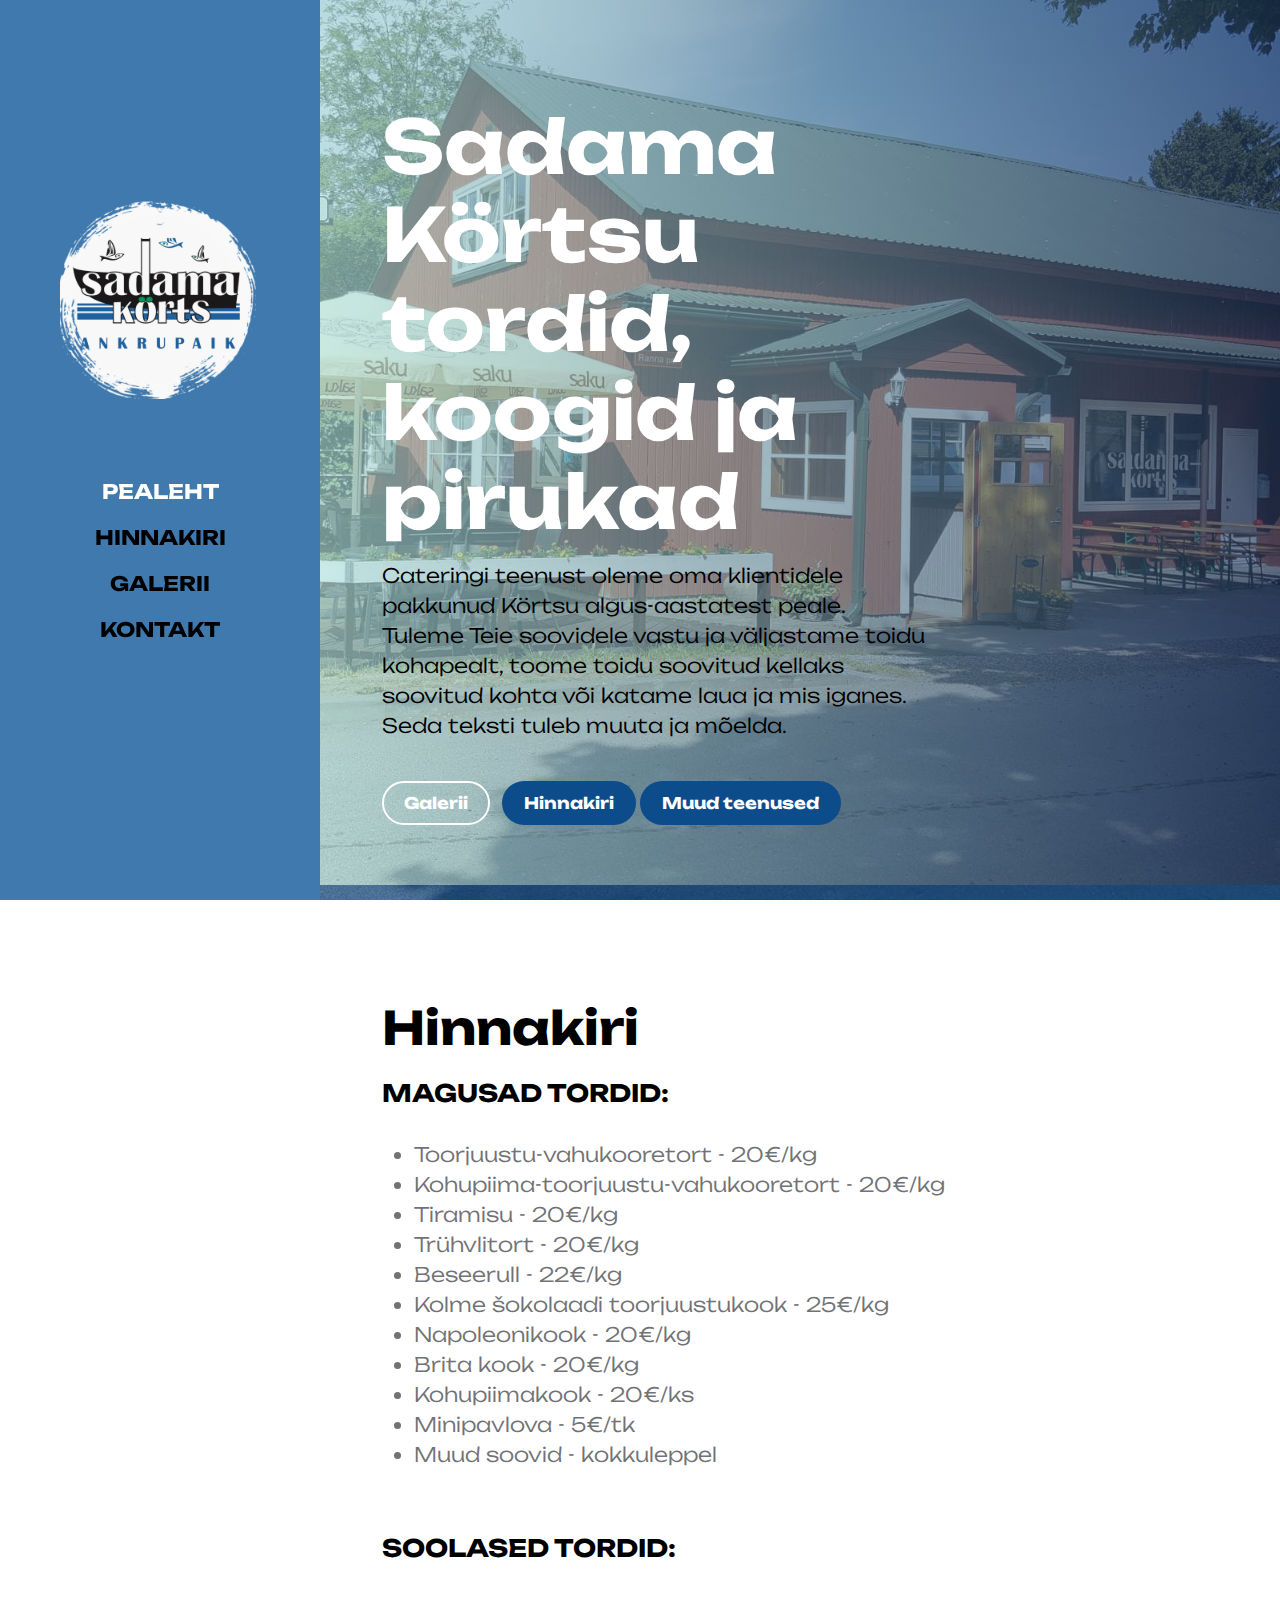
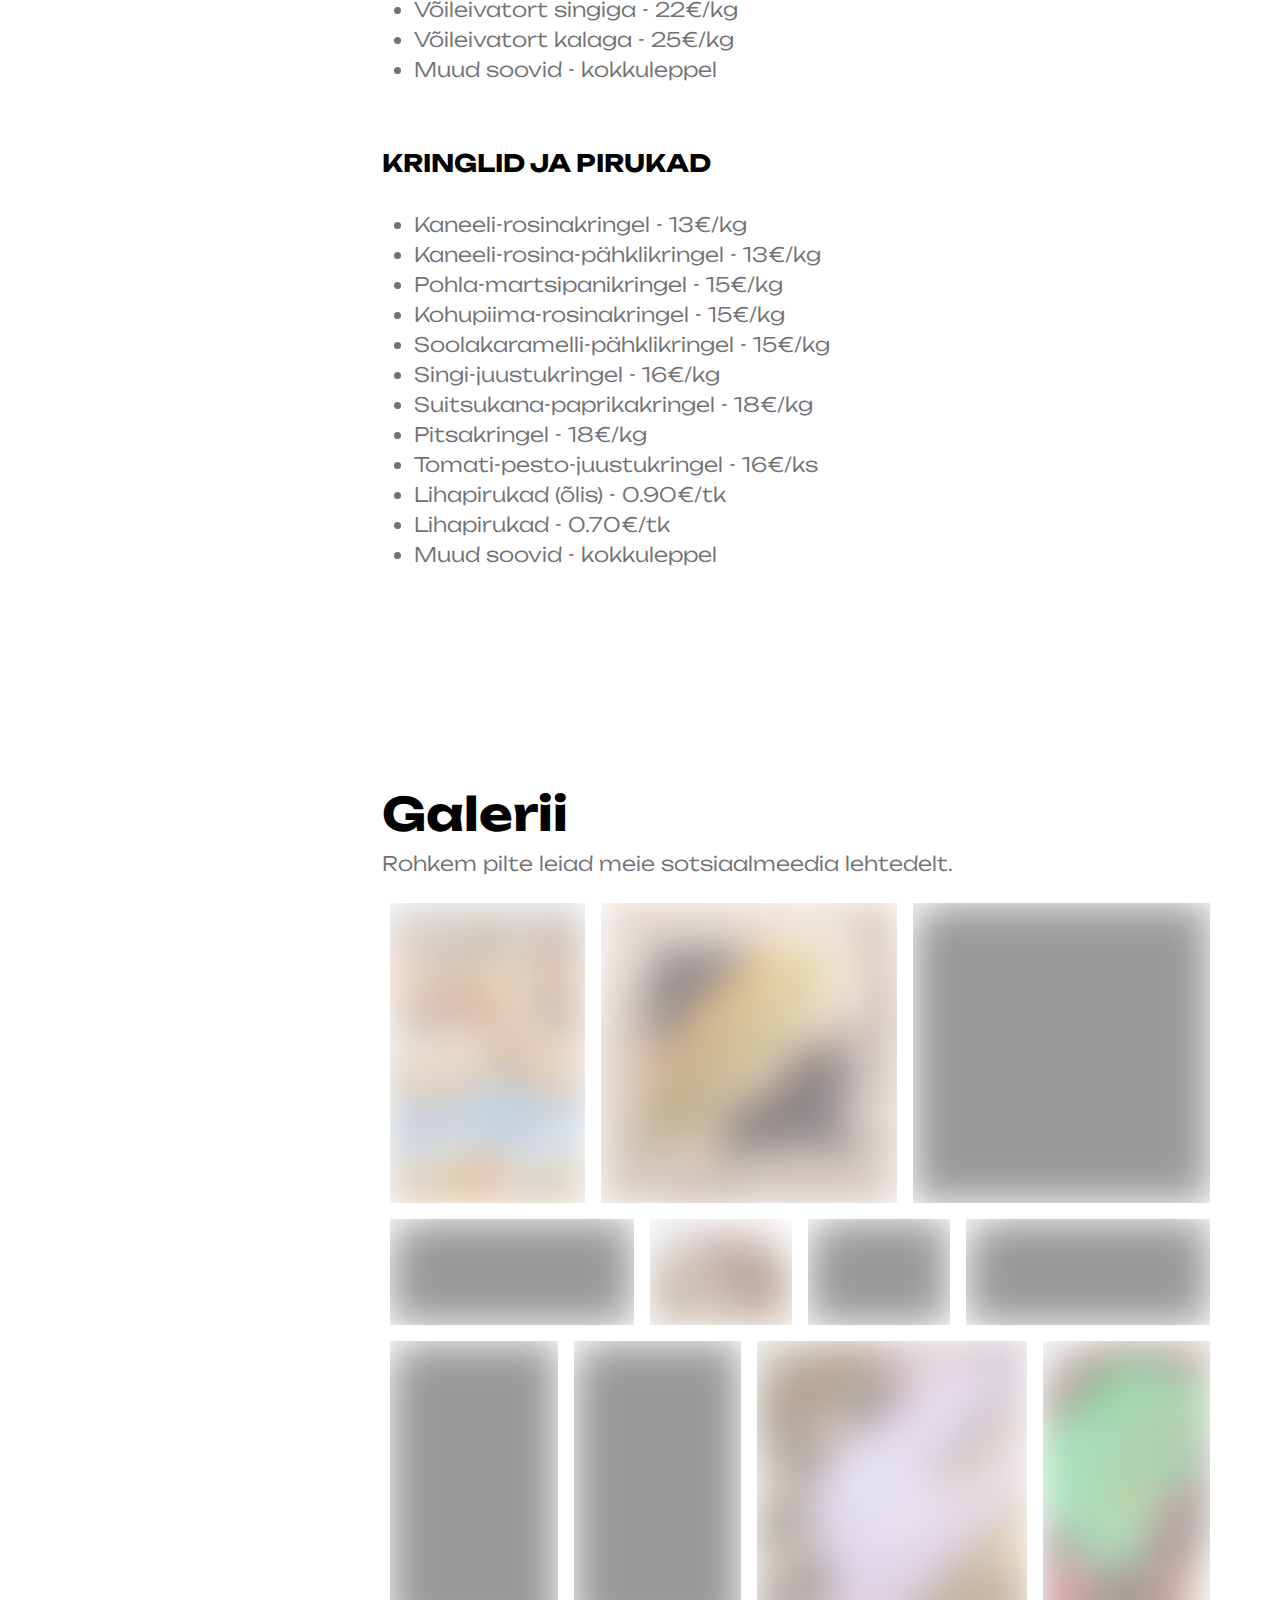
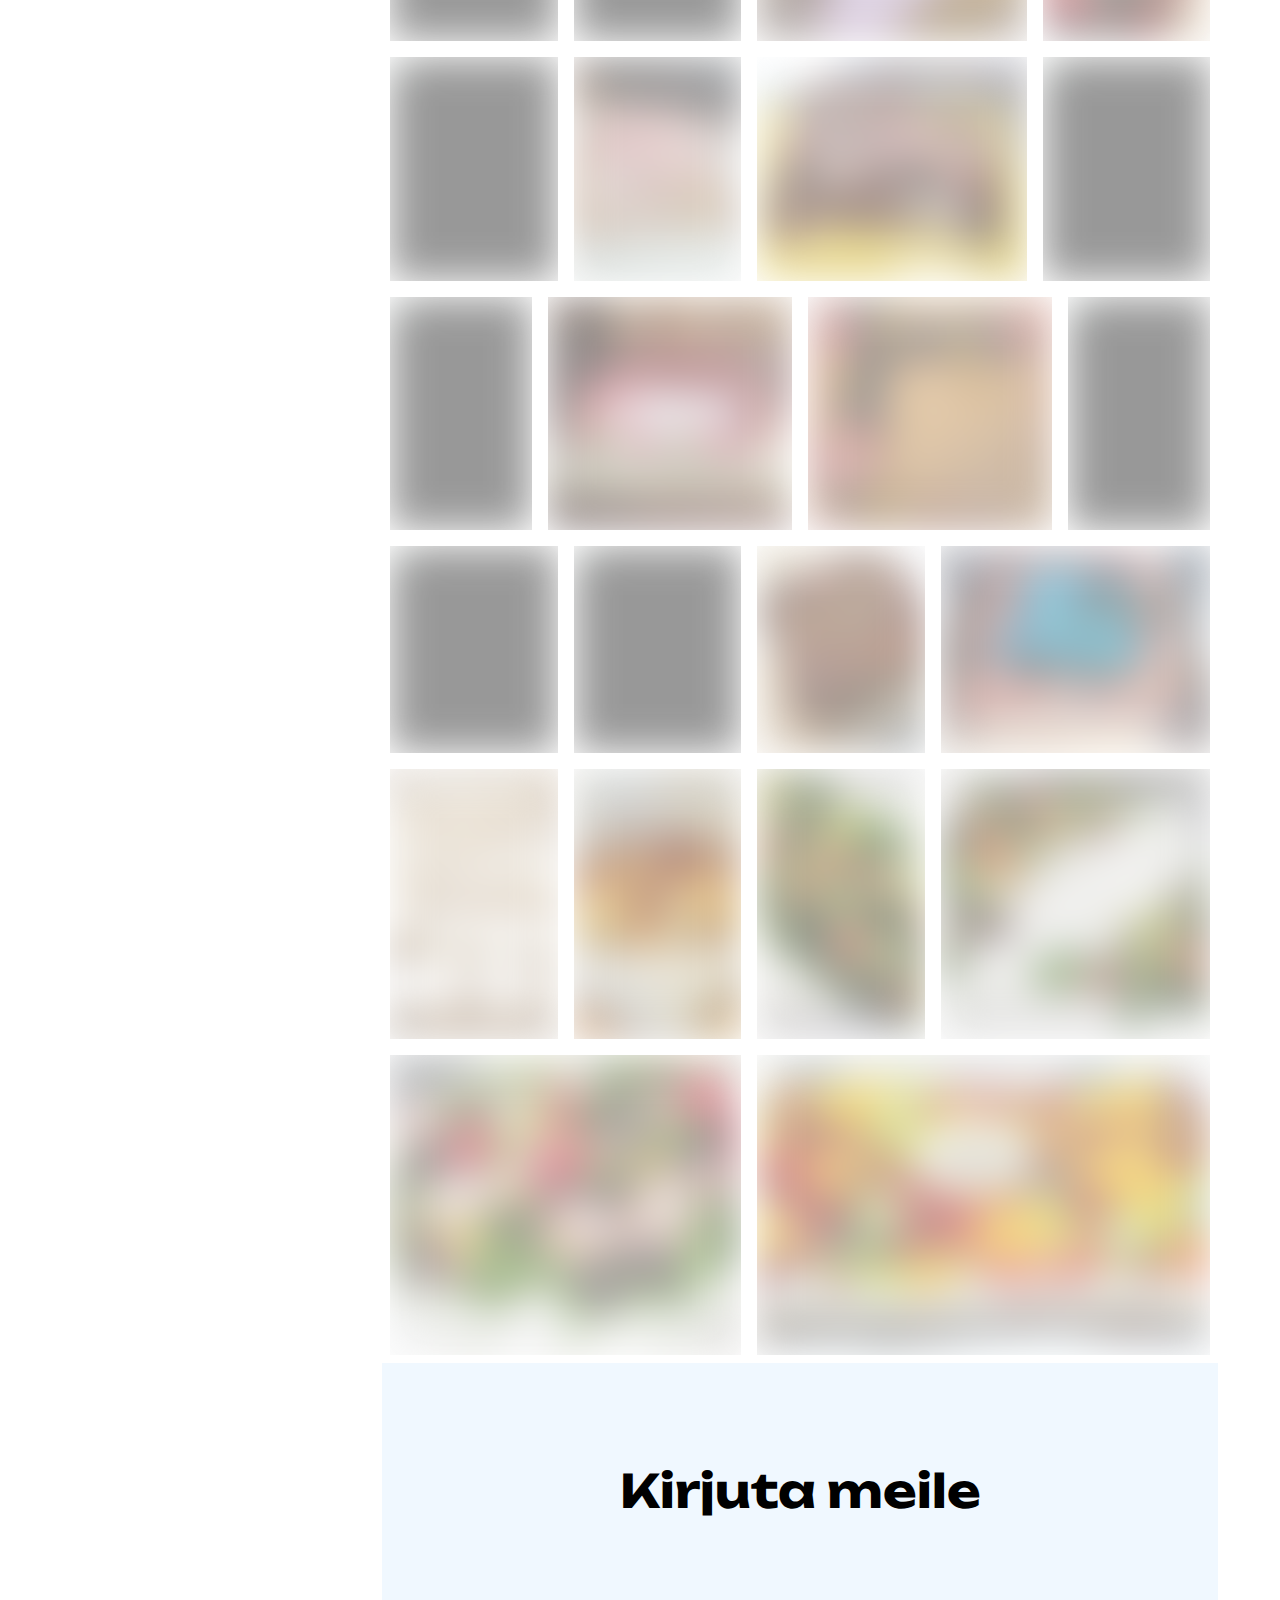
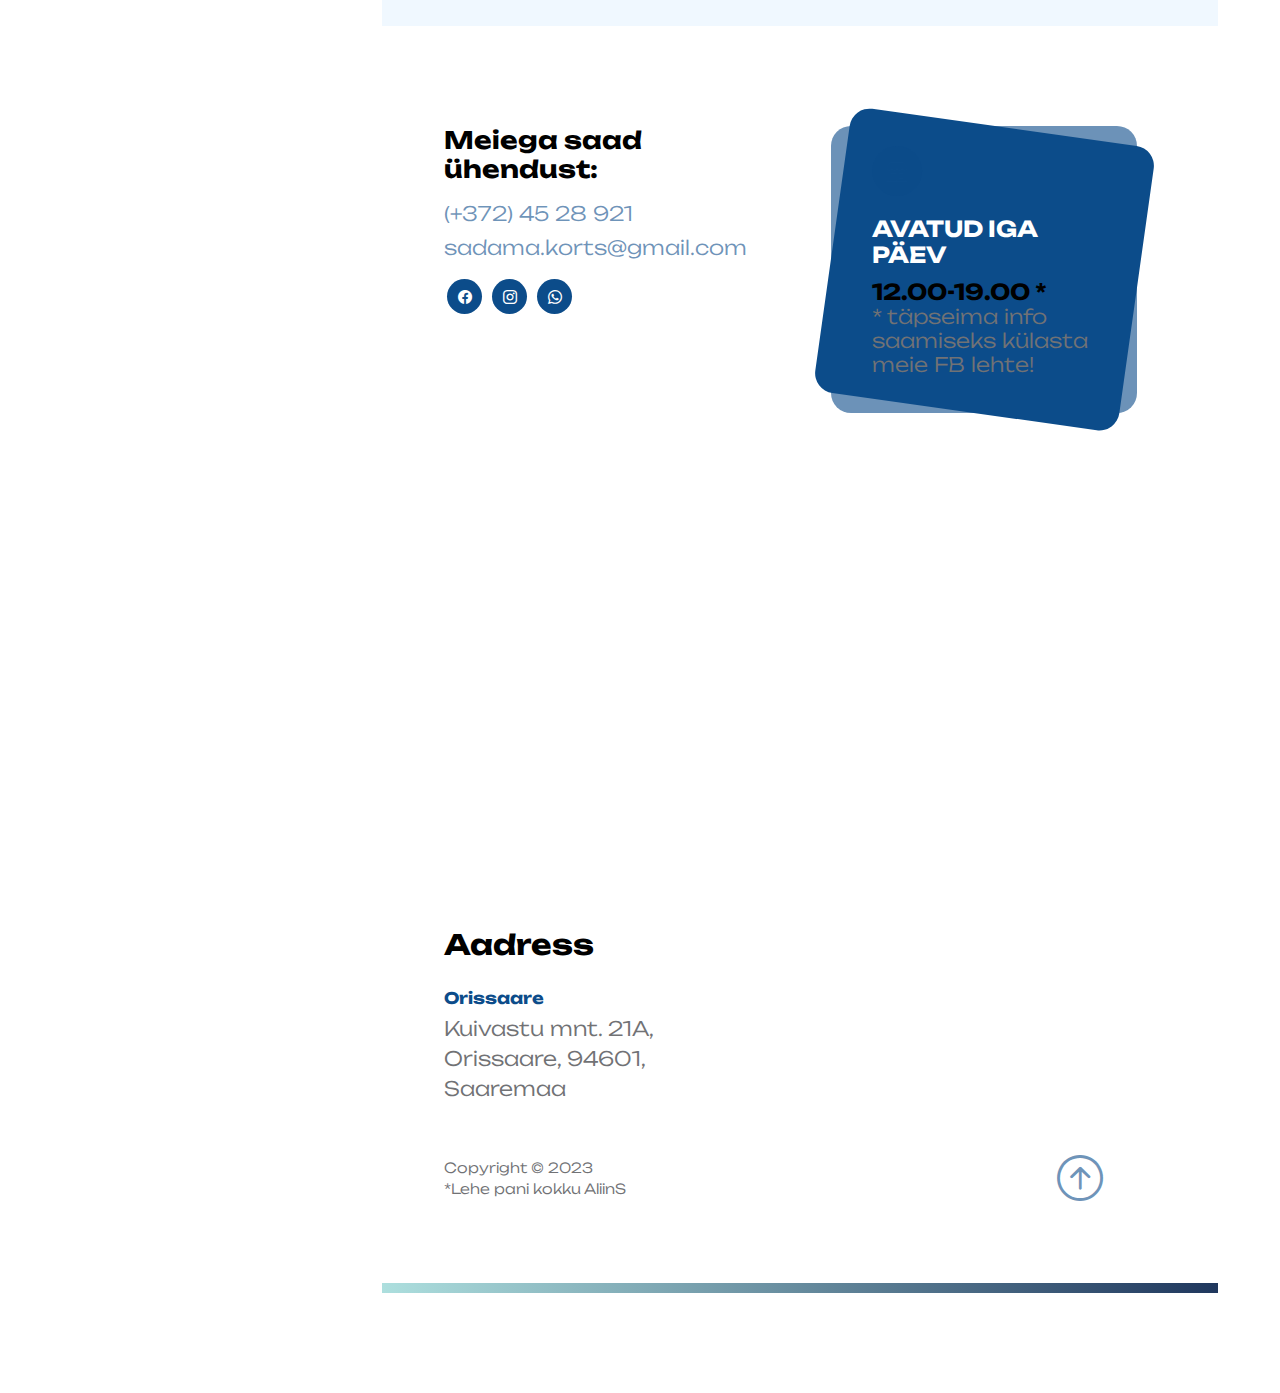
==== commit e2db427d: "updated" ====
--- a/cakes.html
+++ b/cakes.html
@@ -1,179 +1,262 @@
-<!doctype html>
+<!DOCTYPE html>
 <html lang="en">
-    <head>
-        <meta charset="utf-8">
-        <meta name="viewport" content="width=device-width, initial-scale=1">
-
-        <meta name="description" content="">
-        <meta name="author" content="">
-
-        <title>Sadama Körtsu koogid</title>
-
-        <!-- CSS FILES -->        
-        <link rel="preconnect" href="https://fonts.googleapis.com">
+<head>
+    <meta charset="UTF-8">
+    <meta http-equiv="X-UA-Compatible" content="IE=edge">
+    <meta name="viewport" content="width=device-width, initial-scale=1.0">
+    <title>Sadama Körts cakes</title>
+
+    <!-- CSS FILES -->        
+    <link rel="preconnect" href="https://fonts.googleapis.com">
         
-        <link rel="preconnect" href="https://fonts.gstatic.com" crossorigin>
-
-        <link href="https://fonts.googleapis.com/css2?family=Unbounded:wght@300;500&display=swap" rel="stylesheet">
-
-        <link href="css/bootstrap.min.css" rel="stylesheet">
-
-        <link href="css/bootstrap-icons.css" rel="stylesheet">
-
-        <link href="css/sadama-tavern.css" rel="stylesheet">
-
-    </head>
+    <link rel="preconnect" href="https://fonts.gstatic.com" crossorigin>
+
+    <link href="https://fonts.googleapis.com/css2?family=Unbounded:wght@300;500&display=swap" rel="stylesheet">
+
+    <link href="css/bootstrap.min.css" rel="stylesheet">
+
+    <link href="css/bootstrap-icons.css" rel="stylesheet">
+
+    <link href="css/sadama-tavern.css" rel="stylesheet">
     
-    <body>
-
-        <div class="container-fluid">
-            <div class="row">
-
-                <button class="navbar-toggler d-md-none collapsed" type="button" data-bs-toggle="collapse" data-bs-target="#sidebarMenu" aria-controls="sidebarMenu" aria-expanded="false" aria-label="Toggle navigation">
-                    <span class="navbar-toggler-icon"></span>
-                </button>
-
-                <nav id="sidebarMenu" class="col-md-4 col-lg-3 d-md-block sidebar collapse p-0">
-
-                    <div class="position-sticky sidebar-sticky d-flex flex-column justify-content-center align-items-center">
-                        <a class="navbar-brand" href="index.html">
-                            <img src="images/logo-neww.png" class="logo-image img-fluid" align="">
-                        </a>
-
-                        <ul class="nav flex-column">
-                            <li class="nav-item">
-                                <a class="nav-link click-scroll" href="#section_1">Pealeht</a>
-                            </li>
-
-                            <li class="nav-item">
-                                <a class="nav-link click-scroll" href="#section_2">Meie lugu</a>
-                            </li>
-
-                            <li class="nav-item">
-                                <a class="nav-link click-scroll" href="#section_3">Teenused</a>
-                            </li>
-
-                            <li class="nav-item">
-                                <a class="nav-link click-scroll" href="#section_4">Menüü</a>
-                            </li>
-
-                            <li class="nav-item">
-                                <a class="nav-link click-scroll" href="#section_5">Kontakt</a>
-                            </li>
-                        </ul>
-                    </div>
-                </nav>
-                
-                <div class="col-md-8 ms-sm-auto col-lg-9 p-0">
-                    <section class="hero-section d-flex justify-content-center align-items-center" id="section_1">
-
-                            <div class="container">
-                                <div class="row">
-
-                                    <div class="col-lg-8 col-12">
-                                        <h1 class="text-white mb-lg-3 mb-4"><strong>Sadama Körts</strong></h1>
-                                        <p class="text-black"><b>Bla bla bla. Teeme kooke.</b></p>
-                                        <br>
-                                        <a class="btn custom-btn custom-border-btn custom-btn-bg-white smoothscroll me-2 mb-2" href="#section_2">Galerii</a>
-
-                                        <a class="btn custom-btn smoothscroll mb-2" href="#section_3">Hinnakiri</a>
-                                    </div>
-                                </div>
-                            </div>
-                    </section>
-
-
-                    <section class="about-section section-padding" id="section_2">
-                        <div class="container">
-                           
-                            <h6 class="mb-5">Galerii</h6>
-    
-                            <div class="gallery">
-                                <div class="gallery-item item-3x4">
-                                    <img class="thumb placeholder" src="https://scontent-hel3-1.xx.fbcdn.net/v/t39.30808-6/320216318_2775698945895058_4075656199832396390_n.jpg?_nc_cat=103&ccb=1-7&_nc_sid=8bfeb9&_nc_ohc=HhyXNDJyyNQAX-x9XUf&_nc_ht=scontent-hel3-1.xx&oh=00_AfBh7kcz_B2LDonTb6PJSTqRXzKJgZgHjYXpJrB-NzaiBA&oe=6455A8E8" data-src="https://scontent-hel3-1.xx.fbcdn.net/v/t39.30808-6/320216318_2775698945895058_4075656199832396390_n.jpg?_nc_cat=103&ccb=1-7&_nc_sid=8bfeb9&_nc_ohc=HhyXNDJyyNQAX-x9XUf&_nc_ht=scontent-hel3-1.xx&oh=00_AfBh7kcz_B2LDonTb6PJSTqRXzKJgZgHjYXpJrB-NzaiBA&oe=6455A8E8" data-image="https://scontent-hel3-1.xx.fbcdn.net/v/t39.30808-6/320216318_2775698945895058_4075656199832396390_n.jpg?_nc_cat=103&ccb=1-7&_nc_sid=8bfeb9&_nc_ohc=HhyXNDJyyNQAX-x9XUf&_nc_ht=scontent-hel3-1.xx&oh=00_AfBh7kcz_B2LDonTb6PJSTqRXzKJgZgHjYXpJrB-NzaiBA&oe=6455A8E8" alt="">
-                                    <div class="caption"><span>Sti</span></div>
-                                </div>
-                         
-                                <div class="gallery-item item-4x3">
-                                    <img class="thumb placeholder" src="/images/catering/cateringx1.jpg" data-src="/images/catering/cateringx1.jpg" data-image="/images/catering/cateringx1.jpg"  alt="">
-                                    <div class="caption"><span>Caption 2</span></div>
-                                </div>
-                         
-                                <div class="gallery-item item-3x4">
-                                    <img class="thumb placeholder" src="/images/catering/cateringx2.jpg" data-src="/images/catering/cateringx2.jpg" data-image="/images/catering/cateringx2.jpg" alt="">
-                                    <div class="caption"><span>Mereteemaline pidu. Toitlustus meie poolt, stilistika:Reine Väli.</span></div>
-                                </div>
-                         
-                                <div class="gallery-item item-4x3">
-                                    <img class="thumb placeholder" src="/images/catering/cateringx4.jpg" data-src="/images/catering/cateringx4.jpg" data-image="/images/catering/cateringx4.jpg" alt="">
-                                    <div class="caption"><span>Caption 4</span></div>
-                                </div>
-    
-                                <div class="gallery-item item-4x3">
-                                    <img class="thumb placeholder" src="/images/catering/catering.jpg" data-src="/images/catering/catering.jpg" data-image="/images/catering/catering.jpg" alt="">
-                                    <div class="caption"><span>Caption</span></div>
-                                </div>
-    
-                                <div class="gallery-item item-4x3">
-                                    <img class="thumb placeholder" src="images/catering/cateringx9.jpg" data-src="images/catering/cateringx9.jpg" data-image="images/catering/cateringx9.jpg" alt="">
-                                    <div class="caption"><span>Caption</span></div>
-                                </div>
-    
-                                <div class="gallery-item item-4x3">
-                                    <img class="thumb placeholder" src="images/catering/cateringx8.jpg" data-src="images/catering/cateringx8.jpg" data-image="images/catering/cateringx8.jpg" alt="">
-                                    <div class="caption"><span>Caption</span></div>
-                                </div>
-    
-                                <div class="gallery-item item-4x3">
-                                    <img class="thumb placeholder" src="images/catering/cateringx7.jpg" data-src="images/catering/cateringx7.jpg" data-image="images/catering/cateringx7.jpg" alt="">
-                                    <div class="caption"><span>Caption</span></div>
-                                </div>
-    
-                                <div class="gallery-item item-3x4">
-                                    <img class="thumb placeholder" src="images/catering/cateringx3.jpg" data-src="images/catering/cateringx3.jpg" data-image="images/catering/cateringx3.jpg" alt="">
-                                    <div class="caption"><span>Caption</span></div>
-                                </div>
-    
-                                <div class="gallery-item item-3x4">
-                                    <img class="thumb placeholder" src="images/catering/cateringx5.jpg" data-src="images/catering/cateringx5.jpg" data-image="images/catering/cateringx5.jpg" alt="">
-                                    <div class="caption"><span>Caption</span></div>
-                                </div>
-    
-                                <div class="gallery-item item-4x3">
-                                    <img class="thumb placeholder" src="images/catering/cateringx6.jpg" data-src="images/catering/cateringx6.jpg" data-image="images/catering/cateringx6.jpg" alt="">
-                                    <div class="caption"><span>Caption</span></div>
-                                </div>
-    
-                                <div class="gallery-item item-3x4">
-                                    <img class="thumb placeholder" src="" data-src="" data-image="" alt="">
-                                    <div class="caption"><span>Caption</span></div>
-                                </div>
-                            </div>
-                        </div>
-                    </section>
-    
-
-                    
-
-                    <section class="price-list-section section-padding" id="section_3">
+    <link rel="stylesheet" href="css/gallery.css">
+
+</head>
+
+
+<body>
+    <div class="container-fluid">
+        <div class="row">
+
+            <button class="navbar-toggler d-md-none collapsed" type="button" data-bs-toggle="collapse" data-bs-target="#sidebarMenu" aria-controls="sidebarMenu" aria-expanded="false" aria-label="Toggle navigation">
+                <span class="navbar-toggler-icon"></span>
+            </button>
+
+            <nav id="sidebarMenu" class="col-md-4 col-lg-3 d-md-block sidebar collapse p-0">
+
+                <div class="position-sticky sidebar-sticky d-flex flex-column justify-content-center align-items-center">
+                    <a class="navbar-brand" href="index.html">
+                        <img src="images/logo-neww.png" class="logo-image img-fluid" align="">
+                    </a>
+
+                    <ul class="nav flex-column">
+                        <li class="nav-item">
+                            <a class="nav-link" href="index.html">Pealeht</a>
+                        </li>
+
+                        <li class="nav-item">
+                            <a class="nav-link click-scroll" href="#section_1">Hinnakiri</a>
+                        </li>
+
+                        <li class="nav-item">
+                            <a class="nav-link click-scroll" href="#section_2">Galerii</a>
+                        </li>
+
+                        <li class="nav-item">
+                            <a class="nav-link click-scroll" href="#section_3">Kontakt</a>
+                        </li>
+                    </ul>
+                </div>
+            </nav>
+            
+            <div class="col-md-8 ms-sm-auto col-lg-9 p-0">
+                <section class="hero-section d-flex justify-content-center align-items-center">
+
                         <div class="container">
                             <div class="row">
 
                                 <div class="col-lg-8 col-12">
-                                    <div class="price-list-thumb-wrap">
-                                        <div class="mb-4">
-                                            <h2 class="mb-2">Hinnakiri</h2>
-
-                                            <strong>2023</strong>
-                                        </div>    
-                                    </div>   
-                                </div>                                 
-                            </div>
-                        </div>
-                    </section>
-
-
-                <section class="contact-section" id="section_5">
+                                    <h1 class="text-white mb-lg-3 mb-4">Sadama Körtsu tordid, koogid ja pirukad</h1>
+                                    <p class="text-black">Cateringi teenust oleme oma klientidele pakkunud Körtsu algus-aastatest peale. <br>
+                                    Tuleme Teie soovidele vastu ja väljastame toidu kohapealt, toome toidu soovitud kellaks soovitud kohta või
+                                    katame laua ja mis iganes. Seda teksti tuleb muuta ja mõelda.</p>
+                                    <br>
+                                    <a class="btn custom-btn custom-border-btn custom-btn-bg-white smoothscroll me-2 mb-2" href="#section_2">Galerii</a>
+
+                                    <a class="btn custom-btn smoothscroll mb-2" href="#section_1">Hinnakiri</a>
+
+                                    <a class="btn custom-btn smoothscroll mb-2" href="index.html#section_4">Muud teenused</a>
+                                </div>
+                            </div>
+                        </div>
+                </section>
+
+                <!--PRICELIST-->
+                <section class="about-section section-padding" id="section_1">
+                    <div class="container">
+                        <div class="row">
+
+                            <div class="col-lg-12 col-12 mx-auto">
+                                <h2 class="mb-4">Hinnakiri</h2>
+                                
+                                <h5>MAGUSAD TORDID: </h5> <br> 
+                                <ul><li>Toorjuustu-vahukooretort -  20€/kg</li>
+                                    <li>Kohupiima-toorjuustu-vahukooretort - 20€/kg</li>
+                                    <li>Tiramisu - 20€/kg</li>
+                                    <li>Trühvlitort - 20€/kg</li>
+                                    <li>Beseerull - 22€/kg</li>
+                                    <li>Kolme šokolaadi toorjuustukook - 25€/kg</li>
+                                    <li>Napoleonikook - 20€/kg</li>
+                                    <li>Brita kook - 20€/kg</li>
+                                    <li>Kohupiimakook - 20€/ks</li>
+                                    <li>Minipavlova - 5€/tk</li>
+                                    <li>Muud soovid - kokkuleppel</li>
+                                </ul> <br><br>
+
+                                <h5>SOOLASED TORDID: </h5> <br> 
+                                <ul><li>Võileivatort singiga - 22€/kg</li>
+                                    <li>Võileivatort kalaga - 25€/kg</li>
+                                    <li>Muud soovid - kokkuleppel</li>
+                                </ul><br><br>
+
+                                <h5>KRINGLID JA PIRUKAD </h5> <br> 
+                                <ul><li>Kaneeli-rosinakringel -  13€/kg</li>
+                                    <li>Kaneeli-rosina-pähklikringel - 13€/kg</li>
+                                    <li>Pohla-martsipanikringel - 15€/kg</li>
+                                    <li>Kohupiima-rosinakringel - 15€/kg</li>
+                                    <li>Soolakaramelli-pähklikringel - 15€/kg</li>
+                                    <li>Singi-juustukringel - 16€/kg</li>
+                                    <li>Suitsukana-paprikakringel - 18€/kg</li>
+                                    <li>Pitsakringel - 18€/kg</li>
+                                    <li>Tomati-pesto-juustukringel - 16€/ks</li>
+                                    <li>Lihapirukad (õlis) - 0.90€/tk</li>
+                                    <li>Lihapirukad - 0.70€/tk</li>
+                                    <li>Muud soovid - kokkuleppel</li>
+                                </ul>
+                            </div>
+                        </div>
+                    </div>
+                </section>
+
+                
+                <section class="about-section section-padding" id="section_2">
+                    <div class="container">
+                       
+                        <h2 class="mb-2">Galerii</h2>
+                        <p>Rohkem pilte leiad meie sotsiaalmeedia lehtedelt.</p>
+
+                        <div class="gallery">
+                            <div class="gallery-item item-3x4">
+                                <img class="thumb placeholder" src="/images/cakes/1.jpg" data-src="/images/cakes/1.jpg" data-image="/images/cakes/1.jpg" alt="">
+                                
+                            </div>
+                     
+                            <div class="gallery-item item-4x3">
+                                <img class="thumb placeholder" src="/images/cakes/2.jpg" data-src="/images/cakes/2.jpg" data-image="/images/cakes/2.jpg"  alt="">
+                                
+                            </div>
+                     
+                            <div class="gallery-item item-4x3">
+                                <img class="thumb placeholder" src="/images/cakes/3.jpg" data-src="/images/cakes/3.jpg" data-image="/images/cakes/3.jpg" alt="">
+                            </div>
+
+                            <div class="gallery-item item-4x3">
+                                <img class="thumb placeholder" src="/images/cakes/4.jpg" data-src="/images/cakes/4.jpg" data-image="/images/cakes/4.jpg" alt="">
+                            </div>
+
+                            <div class="gallery-item item-3x4">
+                                <img class="thumb placeholder" src="/images/cakes/5.jpg" data-src="/images/cakes/5.jpg" data-image="/images/cakes/5.jpg" alt="">
+                            </div>
+
+                            <div class="gallery-item item-3x4">
+                                <img class="thumb placeholder" src="/images/cakes/6.jpg" data-src="/images/cakes/6.jpg" data-image="/images/cakes/6.jpg" alt="">
+                            </div>
+
+                            <div class="gallery-item item-4x3">
+                                <img class="thumb placeholder" src="/images/cakes/7.jpg" data-src="/images/cakes/7.jpg" data-image="/images/cakes/7.jpg" alt="">
+                            </div>
+
+                            <div class="gallery-item item-3x4">
+                                <img class="thumb placeholder" src="/images/cakes/8.jpg" data-src="/images/cakes/8.jpg" data-image="/images/cakes/8.jpg" alt="">
+                            </div>
+
+                            <div class="gallery-item item-3x4">
+                                <img class="thumb placeholder" src="/images/cakes/9.jpg" data-src="/images/cakes/9.jpg" data-image="/images/cakes/9.jpg" alt="">
+                            </div>
+
+                            <div class="gallery-item item-4x3">
+                                <img class="thumb placeholder" src="/images/cakes/10.jpg" data-src="/images/cakes/10.jpg" data-image="/images/cakes/10.jpg" alt="">
+                            </div>
+
+                            <div class="gallery-item item-3x4">
+                                <img class="thumb placeholder" src="/images/cakes/11.jpg" data-src="/images/cakes/11.jpg" data-image="/images/cakes/11.jpg" alt="">
+                            </div>
+
+                            <div class="gallery-item item-3x4">
+                                <img class="thumb placeholder" src="/images/cakes/12.jpg" data-src="/images/cakes/12.jpg" data-image="/images/cakes/12.jpg" alt="">
+                            </div>
+
+                            <div class="gallery-item item-3x4">
+                                <img class="thumb placeholder" src="/images/cakes/13.jpg" data-src="/images/cakes/13.jpg" data-image="/images/cakes/13.jpg" alt="">
+                            </div>
+
+                            <div class="gallery-item item-4x3">
+                                <img class="thumb placeholder" src="/images/cakes/14.jpg" data-src="/images/cakes/14.jpg" data-image="/images/cakes/14.jpg" alt="">
+                            </div>
+
+                            <div class="gallery-item item-3x4">
+                                <img class="thumb placeholder" src="/images/cakes/15.jpg" data-src="/images/cakes/15.jpg" data-image="/images/cakes/15.jpg" alt="">
+                            </div>
+
+                            <div class="gallery-item item-3x4">
+                                <img class="thumb placeholder" src="/images/cakes/16.jpg" data-src="/images/cakes/16.jpg" data-image="/images/cakes/16.jpg" alt="">
+                            </div>
+
+                            <div class="gallery-item item-4x3">
+                                <img class="thumb placeholder" src="/images/cakes/17.jpg" data-src="/images/cakes/17.jpg" data-image="/images/cakes/17.jpg" alt="">
+                            </div>
+
+                            <div class="gallery-item item-4x3">
+                                <img class="thumb placeholder" src="/images/cakes/18.jpg" data-src="/images/cakes/18.jpg" data-image="/images/cakes/18.jpg" alt="">
+                            </div>
+
+                            <div class="gallery-item item-3x4">
+                                <img class="thumb placeholder" src="/images/cakes/19.jpg" data-src="/images/cakes/19.jpg" data-image="/images/cakes/19.jpg" alt="">
+                            </div>
+
+                            <div class="gallery-item item-3x4">
+                                <img class="thumb placeholder" src="/images/cakes/20.jpg" data-src="/images/cakes/20.jpg" data-image="/images/cakes/20.jpg" alt="">
+                            </div>
+
+                            <div class="gallery-item item-3x4">
+                                <img class="thumb placeholder" src="/images/cakes/21.jpg" data-src="/images/cakes/21.jpg" data-image="/images/cakes/21.jpg" alt="">
+                            </div>
+
+                            <div class="gallery-item item-3x4">
+                                <img class="thumb placeholder" src="/images/cakes/22.jpg" data-src="/images/cakes/22.jpg" data-image="/images/cakes/22.jpg" alt="">
+                            </div>
+
+                            <div class="gallery-item item-4x3">
+                                <img class="thumb placeholder" src="/images/cakes/23.jpg" data-src="/images/cakes/23.jpg" data-image="/images/cakes/23.jpg" alt="">
+                            </div>
+
+                            <div class="gallery-item item-3x4">
+                                <img class="thumb placeholder" src="/images/cakes/24.jpg" data-src="/images/cakes/24.jpg" data-image="/images/cakes/24.jpg" alt="">
+                            </div>
+
+                            <div class="gallery-item item-3x4">
+                                <img class="thumb placeholder" src="/images/cakes/25.jpg" data-src="/images/cakes/25.jpg" data-image="/images/cakes/25.jpg" alt="">
+                            </div>
+
+                            <div class="gallery-item item-3x4">
+                                <img class="thumb placeholder" src="/images/cakes/26.jpg" data-src="/images/cakes/26.jpg" data-image="/images/cakes/26.jpg" alt="">
+                            </div>
+
+                            <div class="gallery-item item-4x3">
+                                <img class="thumb placeholder" src="/images/cakes/27.jpg" data-src="/images/cakes/27.jpg" data-image="/images/cakes/27.jpg" alt="">
+                            </div>
+
+                            <div class="gallery-item item-3x4">
+                                <img class="thumb placeholder" src="/images/cakes/28.jpg" data-src="/images/cakes/28.jpg" data-image="/images/cakes/28.jpg" alt="">
+                            </div>
+
+                            <div class="gallery-item item-4x3">
+                                <img class="thumb placeholder" src="/images/cakes/29.jpg" data-src="/images/cakes/29.jpg" data-image="/images/cakes/29.jpg" alt="">
+                            </div>
+
+
+
+                <section class="contact-section" id="section_3">
                     <div class="section-padding section-bg">
                         <div class="container">
                             <div class="row">   
@@ -190,7 +273,7 @@
                             <div class="row">
 
                                 <div class="col-lg-6 col-12">
-                                    <h5 class="mb-3"><strong>Meiega saad </strong>ühendust:</h5>
+                                    <h5 class="mb-3">Meiega saad ühendust:</h5>
 
                                     <p class="text-white d-flex mb-1">
                                         <a href="tel: 45 28 921" class="site-footer-link">
@@ -207,17 +290,17 @@
 
                                     <ul class="social-icon">
                                         <li class="social-icon-item">
-                                            <a href="https://www.facebook.com/sadamakorts" class="social-icon-link bi-facebook">
+                                            <a href="https://www.facebook.com/sadamakorts" target=”_blank” class="social-icon-link bi-facebook">
                                             </a>
                                         </li>
             
                                         <li class="social-icon-item">
-                                            <a href="https://www.instagram.com/sadamakorts/" class="social-icon-link bi-instagram">
+                                            <a href="https://www.instagram.com/sadamakorts/" target=”_blank” class="social-icon-link bi-instagram">
                                             </a>
                                         </li>
 
                                         <li class="social-icon-item">
-                                            <a href="https://wa.me/37256151271" class="social-icon-link bi-whatsapp">
+                                            <a href="https://wa.me/37256151271" target=”_blank” class="social-icon-link bi-whatsapp">
                                             </a>
                                         </li>
                                     </ul>
@@ -230,14 +313,15 @@
 
                                             <strong>Avatud iga päev</strong>
 
-                                            <span class="ms-auto">12.00-19.00 *</span>
-                                            <p>* ajakohaseima info saamiseks külasta meie FB lehte!</p>
+                                            <span class="ms-auto text-black">12.00-19.00 *</span>
+                                            <p>* täpseima info saamiseks külasta meie FB lehte!</p>
                                         </h6>
                                     </div>
                                 </div>
 
                                 <div class="col-lg-12 col-12 mx-auto mt-5 pt-5">
-                                    <iframe class="google-map" src="https://www.google.com/maps/place/Kuivastu+mnt.+21a,+Orissaare,+94601+Saare+maakond/@58.5596868,23.0792115,20z/data=!3m1!1e3!4m6!3m5!1s0x46f2811662147669:0x608fb70c30abd76d!8m2!3d58.5596554!4d23.0789654!16s%2Fg%2F11b8v53dx8"></iframe>
+                                    <iframe class="google-map" width="631" height="313" frameborder="0" scrolling="no" marginheight="0" marginwidth="0" id="gmap_canvas" src="https://maps.google.com/maps?width=631&amp;height=313&amp;hl=en&amp;q=Kuivastu%20mnt%2021a%20Orissaare+(Sadama%20K%C3%B6rts)&amp;t=h&amp;z=16&amp;ie=UTF8&amp;iwloc=B&amp;output=embed"></iframe>
+
                                 </div>
 
                             </div>
@@ -245,53 +329,58 @@
                     </div>
                 </section>
 
-                <footer class="site-footer">
+            <footer class="site-footer">
+                <div class="container">
+                    <div class="row">
+
+                        <div class="col-lg-12 col-12">
+                            <h4 class="site-footer-title mb-4">Aadress</h4>
+                        </div>
+
+                        <div class="col-lg-4 col-md-6 col-11">
+                            <div class="site-footer-thumb">
+                                <strong class="mb-1">Orissaare</strong>
+
+                                <p>Kuivastu mnt. 21A, Orissaare, 94601, Saaremaa</p>
+                            </div>
+                        </div>
+                    </div>
+                </div>
+
+                <div class="site-footer-bottom">
                     <div class="container">
-                        <div class="row">
-
-                            <div class="col-lg-12 col-12">
-                                <h4 class="site-footer-title mb-4">Aadress</h4>
-                            </div>
-
-                            <div class="col-lg-4 col-md-6 col-11">
-                                <div class="site-footer-thumb">
-                                    <strong class="mb-1">Orissaare</strong>
-
-                                    <p>Kuivastu mnt. 21A, Orissaare, 94601, Saaremaa</p>
-                                </div>
-                            </div>
-                        </div>
-                    </div>
-
-                    <div class="site-footer-bottom">
-                        <div class="container">
-                            <div class="row align-items-center">
-
-                                <div class="col-lg-8 col-12 mt-4">
-                                    <p class="copyright-text mb-0">Copyright © 2023 <br> *Lehe pani kokku AliinS
-                                </div>
-
-                                <div class="col-lg-2 col-md-3 col-3 mt-lg-4 ms-auto">
-                                    <a href="#section_1" class="back-top-icon smoothscroll" title="Back Top">
-                                        <i class="bi-arrow-up-circle"></i>
-                                    </a>
-                                </div>
-
-                            </div>
-                        </div>
-                    </div>
-                </footer>
-            </div>
-
-        <!-- JAVASCRIPT FILES -->
-        <script src="js/jquery.min.js"></script>
-        <script src="js/bootstrap.min.js"></script>
-        <script src="js/click-scroll.js"></script>
-        <script src="js/custom.js"></script>
-        <script src="js/menu-pop.js"></script>
-        <!-- Gallery JS -->
-        <script src='js/gallery.js'></script>
-        <!-- jQuery -->
-        <script src='https://cdnjs.cloudflare.com/ajax/libs/jquery/3.5.1/jquery.min.js'></script>
-    </body>
+                        <div class="row align-items-center">
+
+                            <div class="col-lg-8 col-12 mt-4">
+                                <p class="copyright-text mb-0">Copyright © 2023 <br> *Lehe pani kokku AliinS
+                            
+                            </div>
+
+                            <div class="col-lg-2 col-md-3 col-3 mt-lg-4 ms-auto">
+                                <a href="#section_1" class="back-top-icon smoothscroll" title="Back Top">
+                                    <i class="bi-arrow-up-circle"></i>
+                                </a>
+                            </div>
+
+                        </div>
+                    </div>
+                </div>
+            </footer>
+        </div>
+
+    <!-- JAVASCRIPT FILES -->
+    <script src="js/jquery.min.js"></script>
+    <script src="js/bootstrap.min.js"></script>
+    <script src="js/click-scroll.js"></script>
+    <script src="js/custom.js"></script>
+    <script src="js/menu-pop.js"></script>
+
+    <!-- jQuery -->
+    <script src='https://cdnjs.cloudflare.com/ajax/libs/jquery/3.5.1/jquery.min.js'></script>
+    <!-- Gallery JS -->
+    <script src='js/gallery.js'></script>
+   
+
+</body>
+</body>
 </html>--- a/css/sadama-tavern.css
+++ b/css/sadama-tavern.css
@@ -30,7 +30,7 @@
   margin: auto;
   display: block;
   width: 75%;
-  max-width: 75%;
+  max-width: 48%;
 }
 
 /* Caption of Modal Image */
@@ -452,6 +452,15 @@
 /*---------------------------------------
   HERO        
 -----------------------------------------*/
+
+
+
+@media only screen and (min-width: 767px) {
+  .hdnmb {
+    display: none;
+  }
+}
+
 .hero-section {
   background-image: url('../images/sadamakorts_summer.jpg');
   background-repeat: no-repeat;
--- a/css/gallery.css
+++ b/css/gallery.css
@@ -0,0 +1,247 @@
+.gallery {
+    display: flex;
+    flex-wrap: wrap;
+}
+  
+
+
+.gallery-item {
+    flex: 1 1 auto;
+    flex-basis: 175px;
+    margin: .5em;
+    max-width: 530px;
+    max-height: 300px;
+    position: relative;
+    cursor: pointer;
+    overflow: hidden;
+}  
+
+
+
+.gallery-item.item-2x3 {
+    flex-basis: calc(175px * 0.666);
+}
+.gallery-item.item-3x4 {
+    flex-basis: calc(175px * 0.75);
+}
+.gallery-item.item-1x1 {
+    flex-basis: 175px;
+}
+.gallery-item.item-4x3 {
+    flex-basis: calc(175px * 1.333);
+}
+.gallery-item.item-3x2 {
+    flex-basis: calc(175px * 1.5);
+}
+.gallery-item.item-8x5 {
+    flex-basis: calc(175px * 1.6);
+}
+.gallery-item.item-2x1 {
+    flex-basis: calc(175px * 2);
+}
+
+
+
+.gallery-item::after {
+    content: "";
+    position: absolute;
+    top: 0;
+    bottom: 0;
+    left: 0;
+    right: 0;
+    opacity: 0;
+    background-color: rgba(0, 0, 0, 0.4);
+    background-image: url("data:image/svg+xml,%3Csvg width='36' height='36' viewBox='0 0 36 36' fill='none' xmlns='http://www.w3.org/2000/svg'%3E%3Cpath fill-rule='evenodd' clip-rule='evenodd' d='M4.5 13.75C4.5 8.64137 8.64137 4.5 13.75 4.5C18.8586 4.5 23 8.64137 23 13.75C23 18.8586 18.8586 23 13.75 23C8.64137 23 4.5 18.8586 4.5 13.75ZM13.75 0C6.15609 0 0 6.15609 0 13.75C0 21.3439 6.15609 27.5 13.75 27.5C16.3774 27.5 18.8327 26.7631 20.9205 25.4846L30.4906 35.0547C31.7509 36.3151 33.7944 36.3151 35.0547 35.0547C36.3151 33.7944 36.3151 31.7509 35.0547 30.4906L25.4846 20.9205C26.7631 18.8327 27.5 16.3774 27.5 13.75C27.5 6.15609 21.3439 0 13.75 0Z' fill='white'/%3E%3C/svg%3E");
+    background-position: center;
+    background-size: 1.85rem;
+    background-repeat: no-repeat;
+    transition: opacity 250ms;
+    z-index: 10;
+}
+.gallery-item .caption {
+    position: absolute;
+    text-align: center;
+    left: 0;
+    right: 0;
+    bottom: 0;
+    padding: 1em 0;
+    line-height: 1em;
+    color: #fff;
+    background-color: rgba(0, 0, 0, 0.6);
+    transform: translateY(4em);
+    transition: transform 250ms;
+    z-index: 20;
+}
+.gallery-item .caption span {
+    display: inline-block;
+    max-width: calc(100% - 2em);
+    text-overflow: ellipsis;
+    overflow: hidden;
+    white-space: nowrap;
+}
+
+
+
+.gallery-item:hover .thumb {
+    transform: scale(1.05);
+}
+@media (hover: hover) {
+    .gallery-item:hover::after {
+      opacity: 1;
+    }
+    .gallery-item:hover .caption {
+      transform: translateY(0);
+    }
+}
+.gallery-item .thumb {
+    display: inline-block;
+    width: 100%;
+    height: 100%;
+    object-fit: cover;
+    min-height: unset;
+    text-align: center;
+    background-color: #333;
+    transition: filter 500ms, transform 500ms;
+}
+.ie-fix .gallery-item .thumb {
+    width: auto;
+}
+
+
+
+.gallery-item .placeholder {
+    filter: blur(20px);
+}
+
+
+
+
+.lightbox-wrapper {
+    display: none;
+    background-color: #2e2e35;
+    position: fixed;
+    top: 0;
+    bottom: 0;
+    left: 0;
+    right: 0;
+    z-index: 9999;
+}
+  .lightbox .lightbox-slides-wrapper {
+    flex-grow: 1;
+    display: flex;
+    overflow: hidden;
+    position: relative;
+}
+
+
+
+.lightbox {
+    display: flex;
+    flex-direction: column;
+    height: 100%;
+    color: white;
+}
+
+
+
+.lightbox .lightbox-header {
+    flex-shrink: 0;
+    display: flex;
+    justify-content: space-between;
+    align-items: center;
+    background-color: rgba(0, 0, 0, 0.3);
+    padding: 1em;
+    font-weight: 600;
+    text-align: center;
+}
+.lightbox .lightbox-header > * {
+    opacity: .75;
+}
+
+
+
+.lightbox .lightbox-close {
+    position: relative;
+    height: 1.85rem;
+    width: 1.85rem;
+    display: flex;
+    align-items: center;
+    justify-content: center;
+    background: none;
+    padding: 0;
+    border: none;
+}
+.lightbox .lightbox-close::before, .lightbox .lightbox-close::after {
+    position: absolute;
+    content: "";
+    height: 4px;
+    width: 80%;
+    background-color: #fff;
+}
+.lightbox .lightbox-close::before {
+    transform: rotate(-45deg);
+}
+.lightbox .lightbox-close::after {
+    transform: rotate(45deg);
+}
+.lightbox .lightbox-close:hover {
+    opacity: 1;
+}
+
+
+
+.lightbox .lightbox-arrow {
+    position: absolute;
+    top: 50%;
+    width: 4rem;
+    height: 4rem;
+    padding: .5rem;
+    background-repeat: no-repeat;
+    background-position: center;
+    background-size: 1.5em;
+    opacity: .75;
+    cursor: pointer;
+    filter: drop-shadow(0 0 7px #000);
+}
+.lightbox .lightbox-arrow:hover {
+    opacity: 1;
+}
+.lightbox .lightbox-arrow.arrow-left {
+    left: 0;
+    background-image: url("data:image/svg+xml,%3Csvg width='32' height='53' viewBox='0 0 32 53' fill='none' xmlns='http://www.w3.org/2000/svg'%3E%3Cpath fill-rule='evenodd' clip-rule='evenodd' d='M0 26.5L27.3171 0L32 4.54286L9.36585 26.5L32 48.4571L27.3171 53L0 26.5Z' fill='white'/%3E%3C/svg%3E");
+}
+.lightbox .lightbox-arrow.arrow-right {
+    right: 0;
+    background-image: url("data:image/svg+xml,%3Csvg width='32' height='53' viewBox='0 0 32 53' fill='none' xmlns='http://www.w3.org/2000/svg'%3E%3Cpath fill-rule='evenodd' clip-rule='evenodd' d='M32 26.5L4.68293 53L0 48.4571L22.6341 26.5L3.83911e-06 4.54286L4.68293 0L32 26.5Z' fill='white'/%3E%3C/svg%3E");
+}
+
+
+
+.lightbox .lightbox-slide {
+    display: flex;
+    align-items: center;
+    justify-content: center;
+    flex-grow: 1;
+    transition: all 0ms ease;
+    position: absolute;
+    top: 0;
+    bottom: 0;
+    left: 0;
+    right: 0;
+}
+.lightbox .lightbox-slide[data-state="prev"] {
+    transform: translateX(-100%);
+    opacity: 0;
+}
+.lightbox .lightbox-slide[data-state="next"] {
+    transform: translateX(100%);
+    opacity: 0;
+}
+.lightbox .lightbox-image {
+    display: none;
+    max-width: 100%;
+    max-height: 100%;
+}
+.lightbox .spinner {
+    display: none;
+}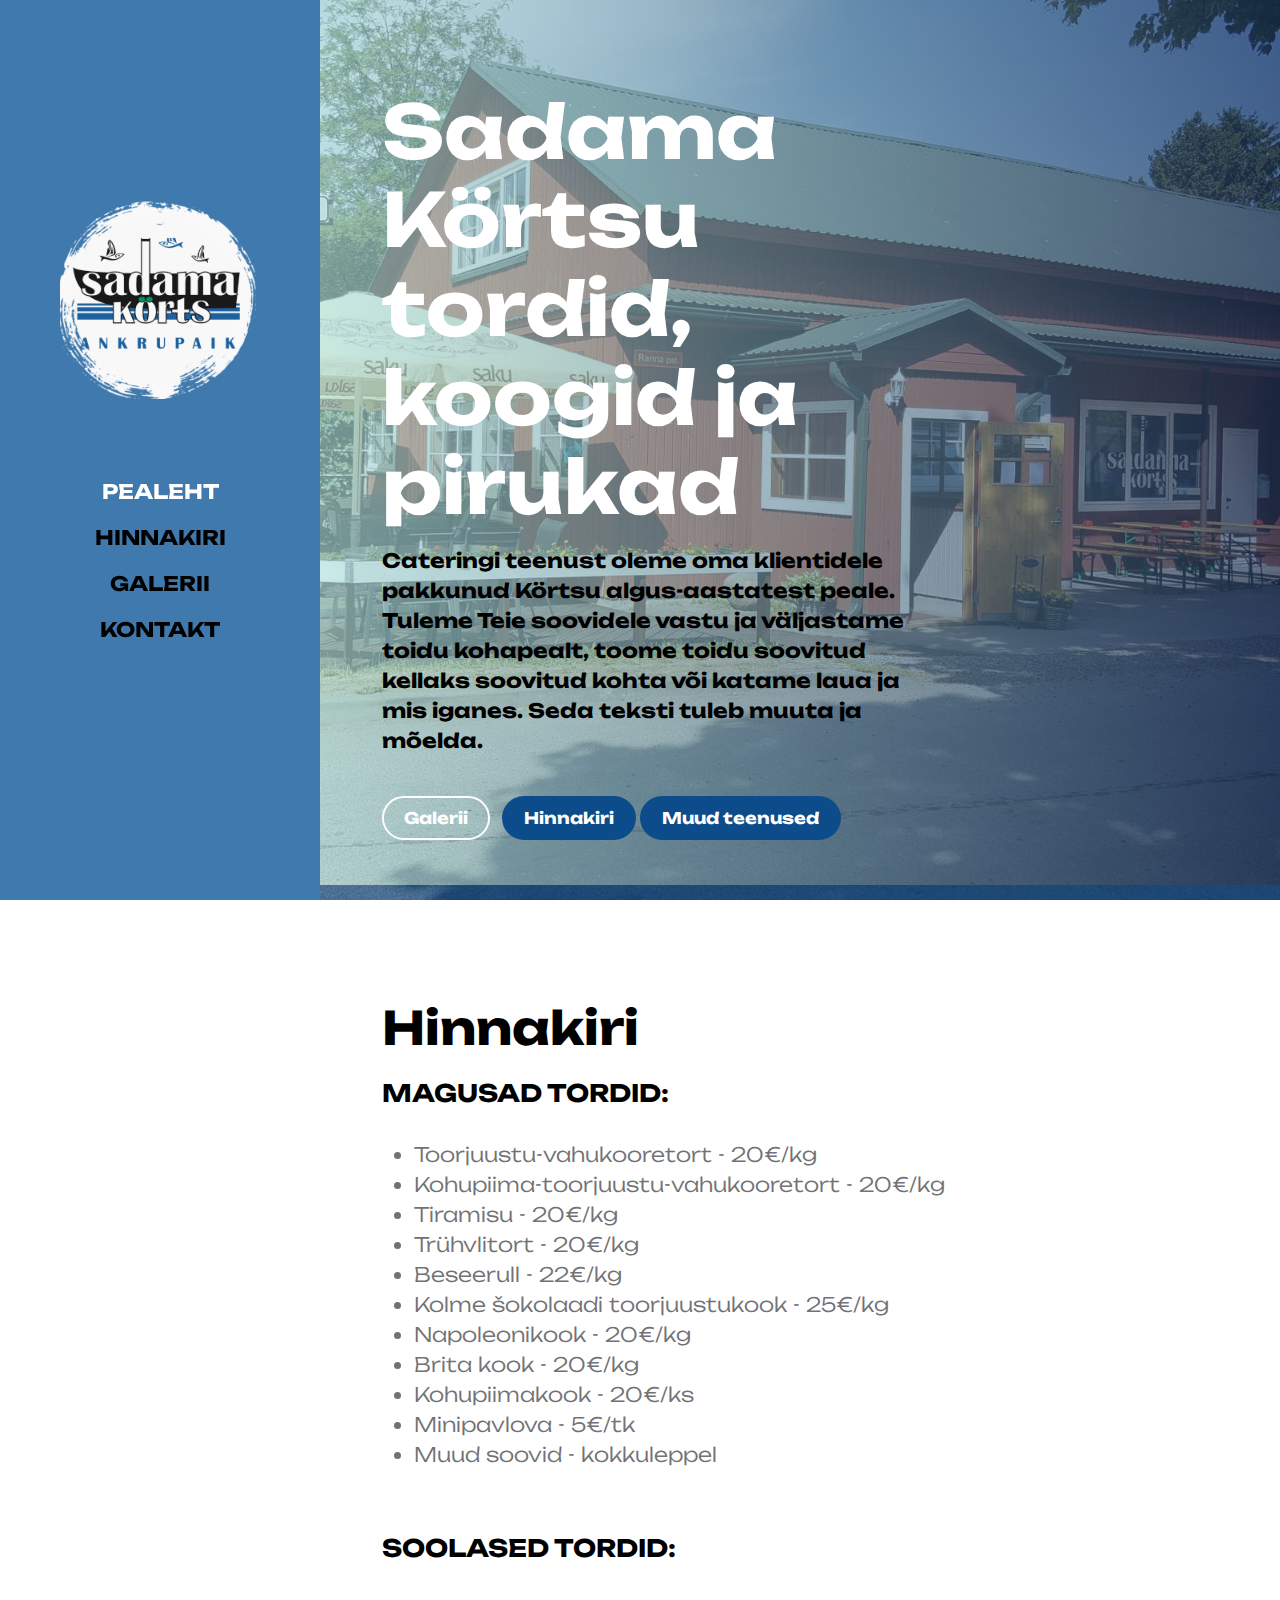
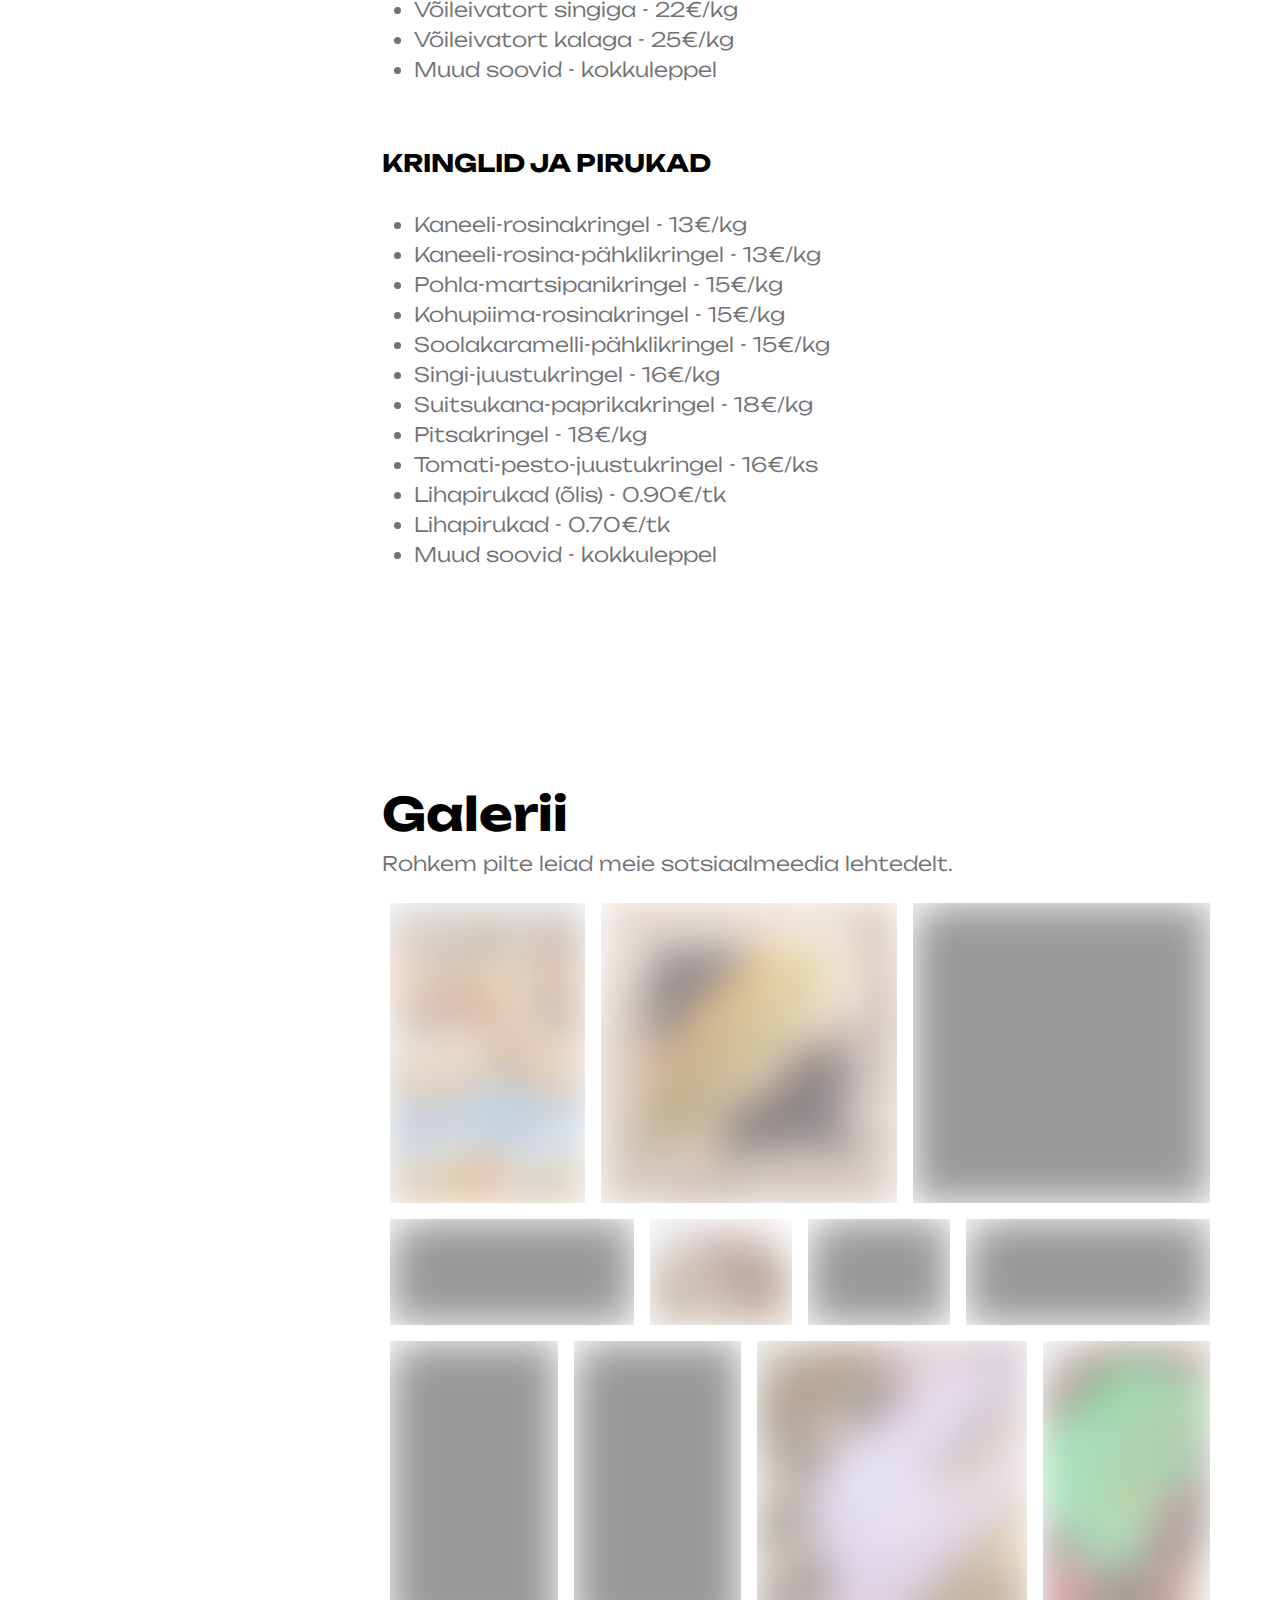
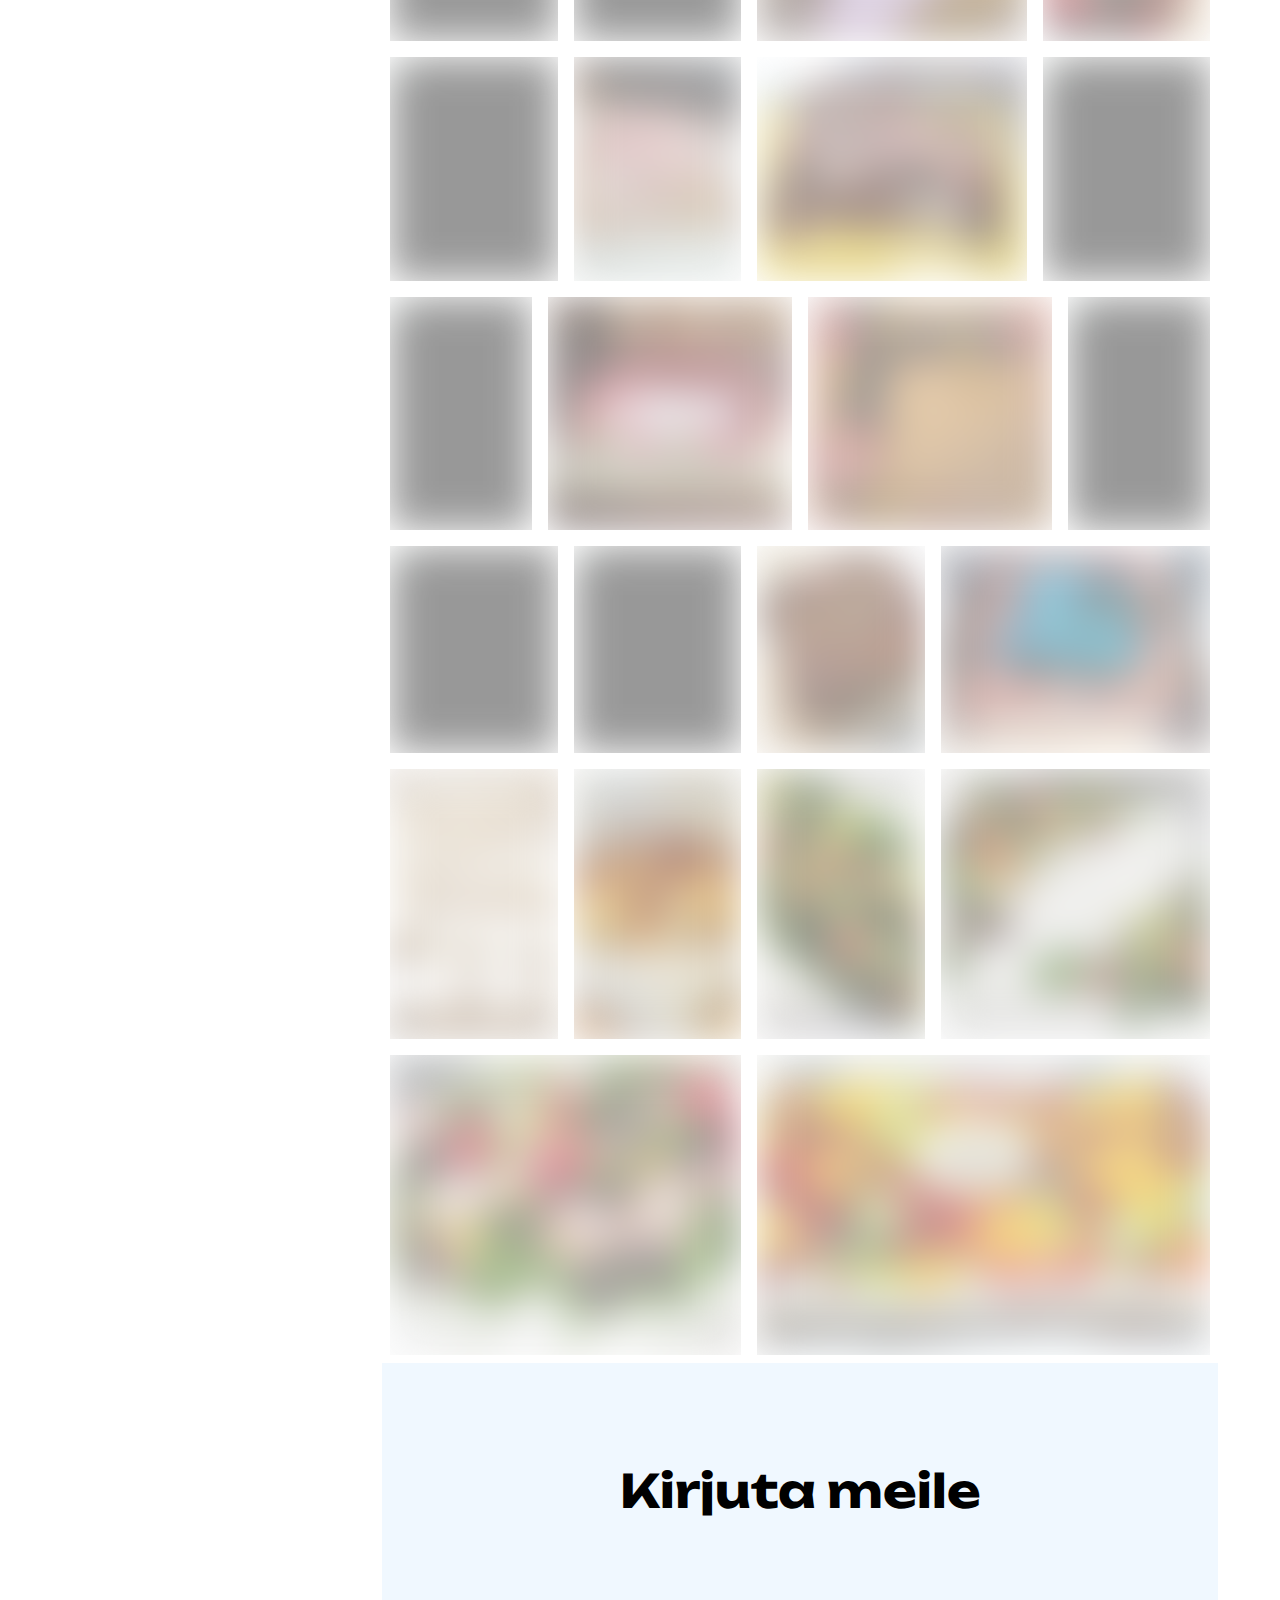
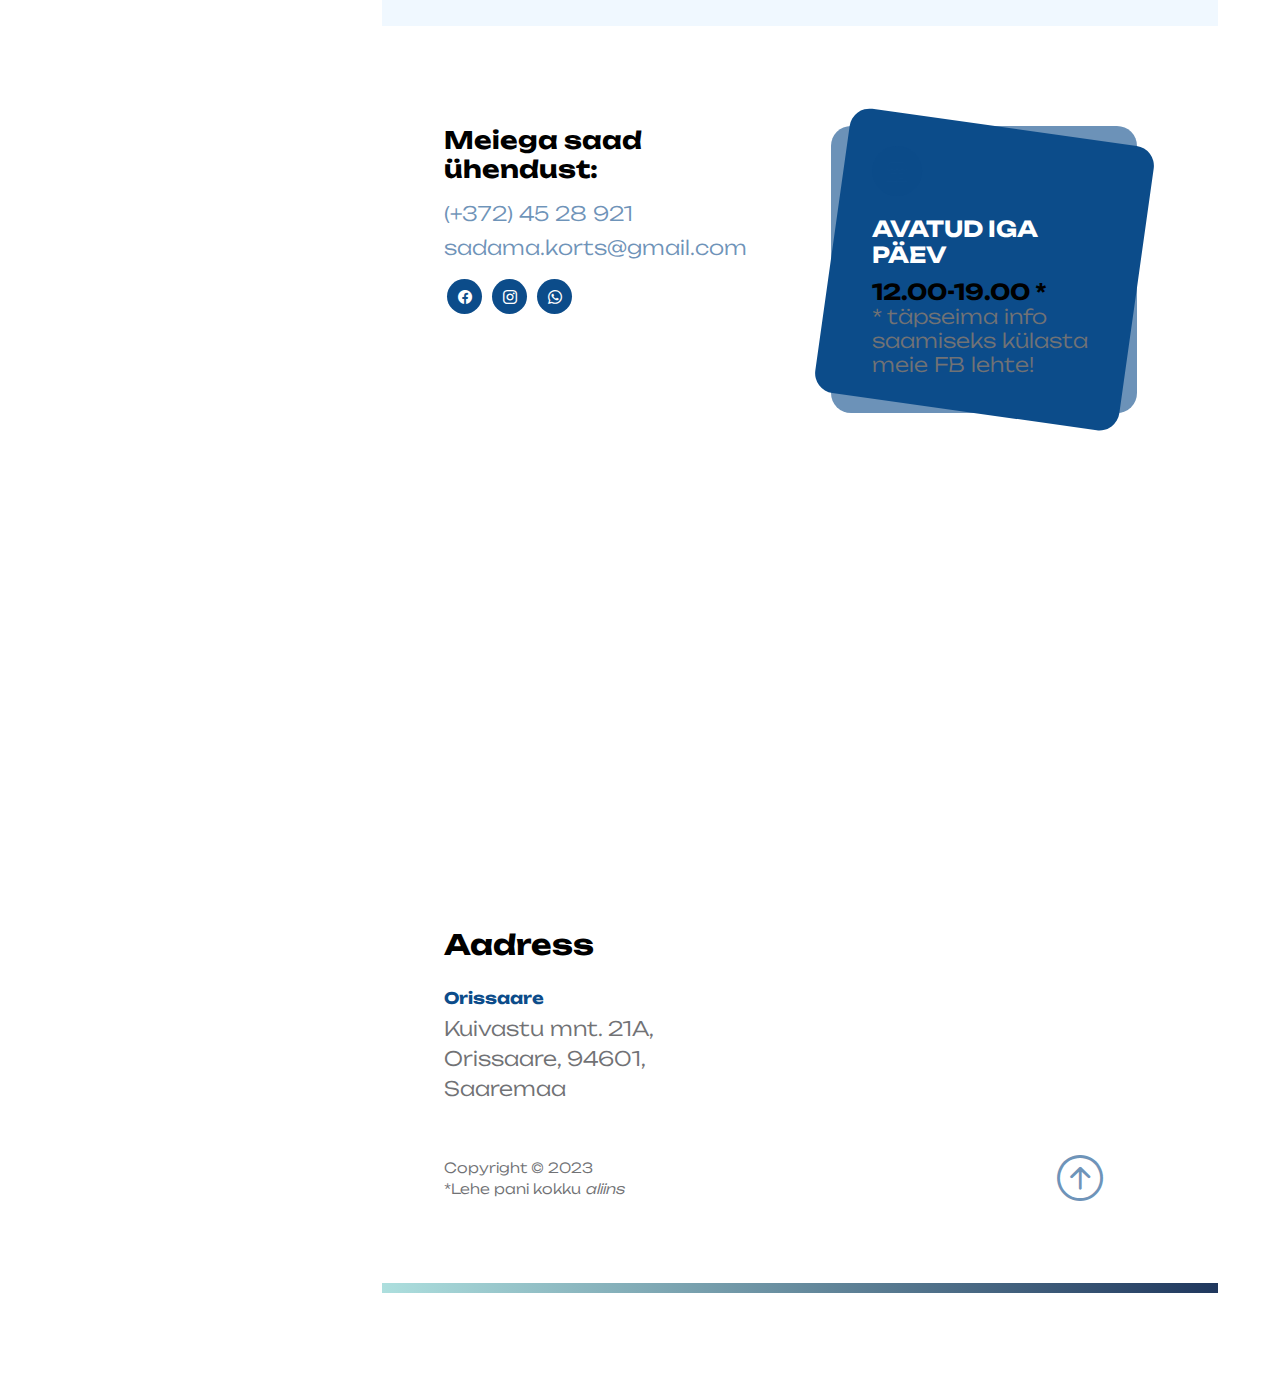
==== commit f4f87345: "upd" ====
--- a/cakes.html
+++ b/cakes.html
@@ -66,10 +66,10 @@
                             <div class="row">
 
                                 <div class="col-lg-8 col-12">
-                                    <h1 class="text-white mb-lg-3 mb-4">Sadama Körtsu tordid, koogid ja pirukad</h1>
+                                    <h1 class="text-white mb-lg-3 mb-4"><b> Sadama Körtsu tordid, koogid ja pirukad</h1>
                                     <p class="text-black">Cateringi teenust oleme oma klientidele pakkunud Körtsu algus-aastatest peale. <br>
                                     Tuleme Teie soovidele vastu ja väljastame toidu kohapealt, toome toidu soovitud kellaks soovitud kohta või
-                                    katame laua ja mis iganes. Seda teksti tuleb muuta ja mõelda.</p>
+                                    katame laua ja mis iganes. Seda teksti tuleb muuta ja mõelda.</b></p>
                                     <br>
                                     <a class="btn custom-btn custom-border-btn custom-btn-bg-white smoothscroll me-2 mb-2" href="#section_2">Galerii</a>
 
@@ -352,7 +352,7 @@
                         <div class="row align-items-center">
 
                             <div class="col-lg-8 col-12 mt-4">
-                                <p class="copyright-text mb-0">Copyright © 2023 <br> *Lehe pani kokku AliinS
+                                <p class="copyright-text mb-0">Copyright © 2023 <br> *Lehe pani kokku <em>aliins</em> 
                             
                             </div>
 
